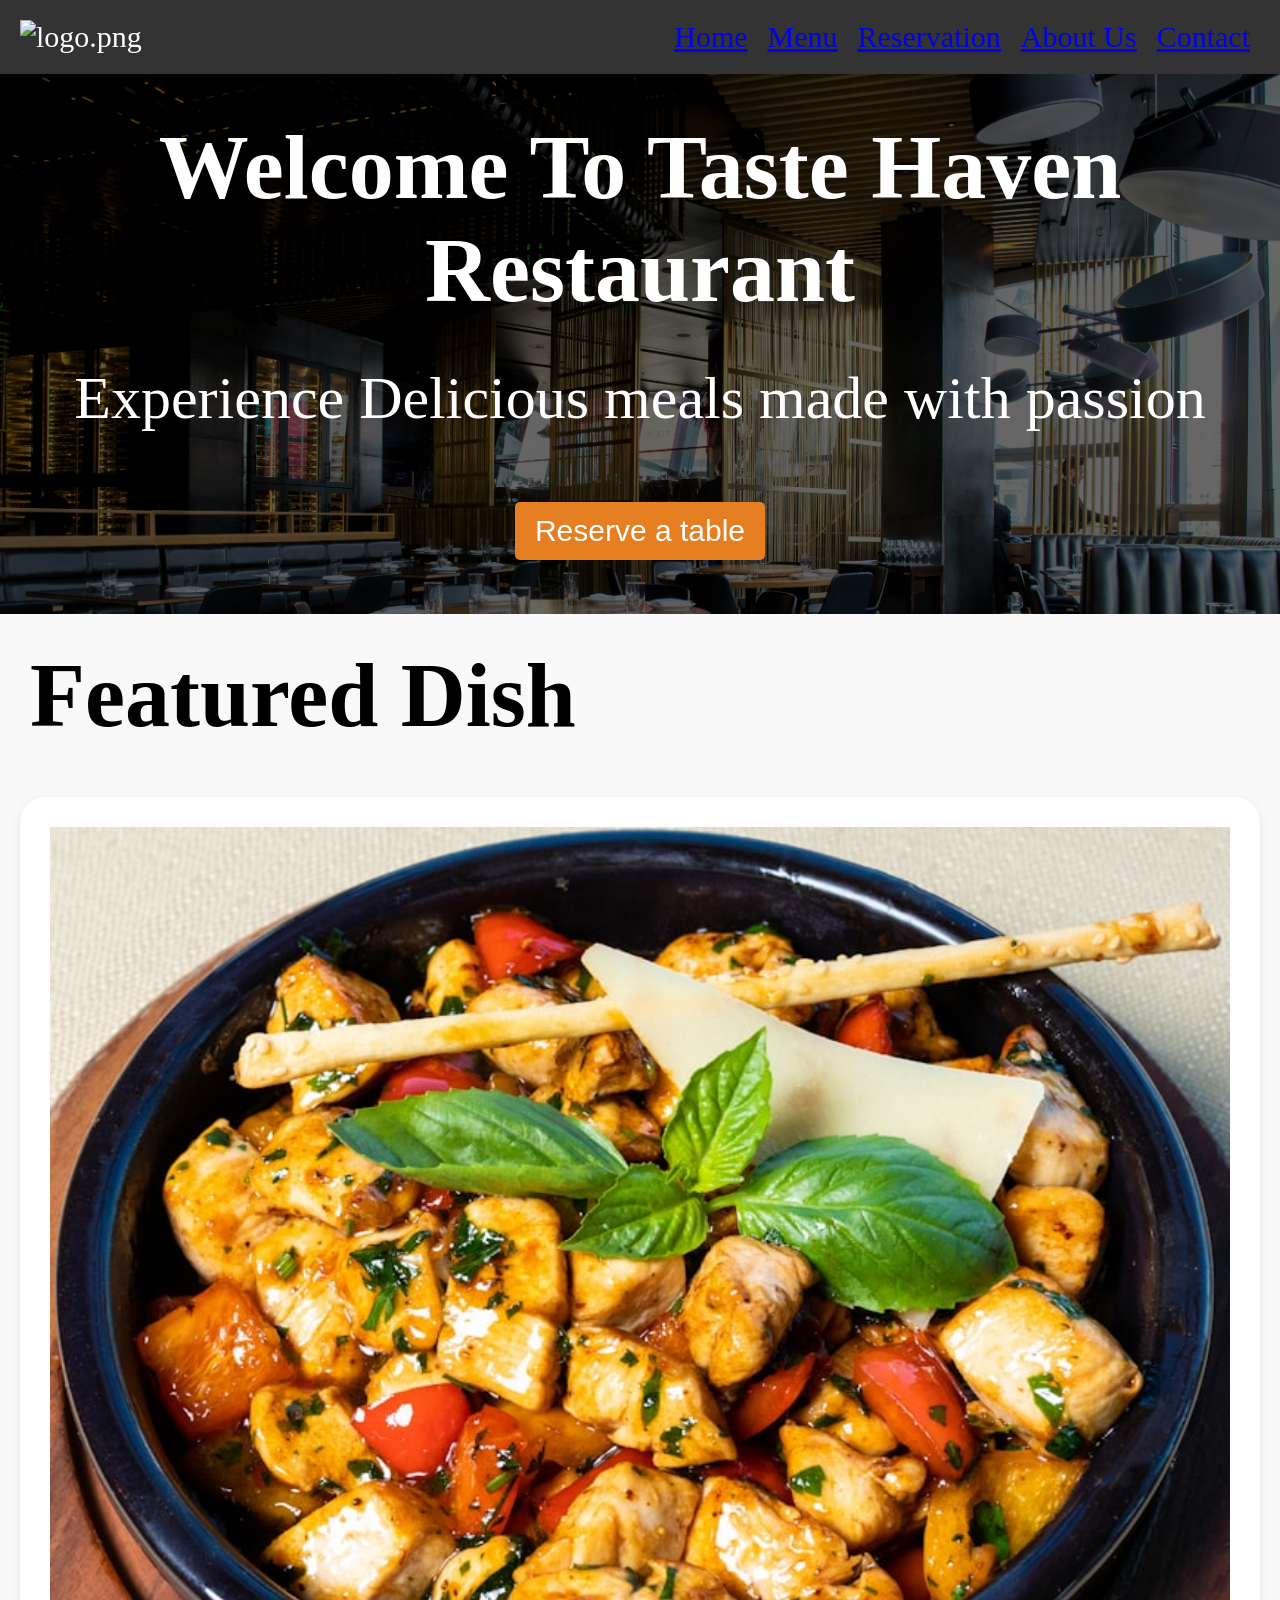
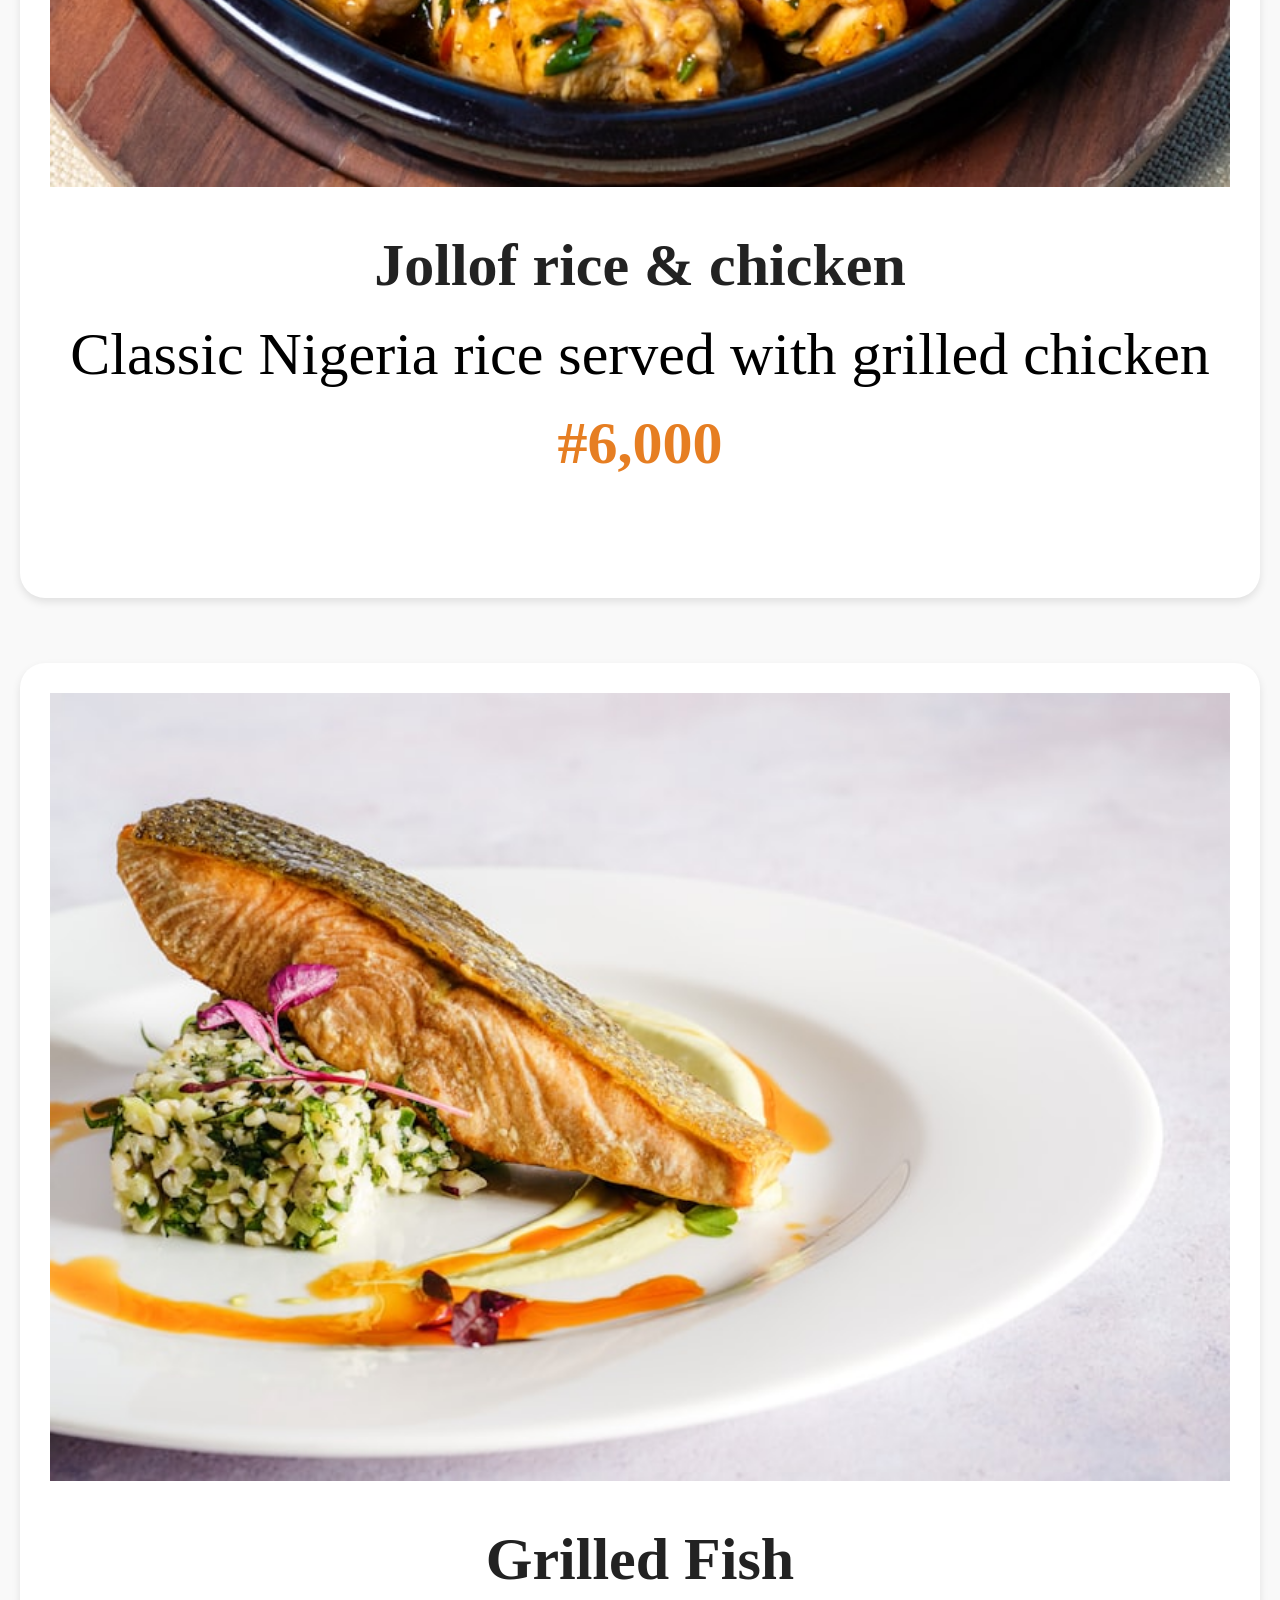
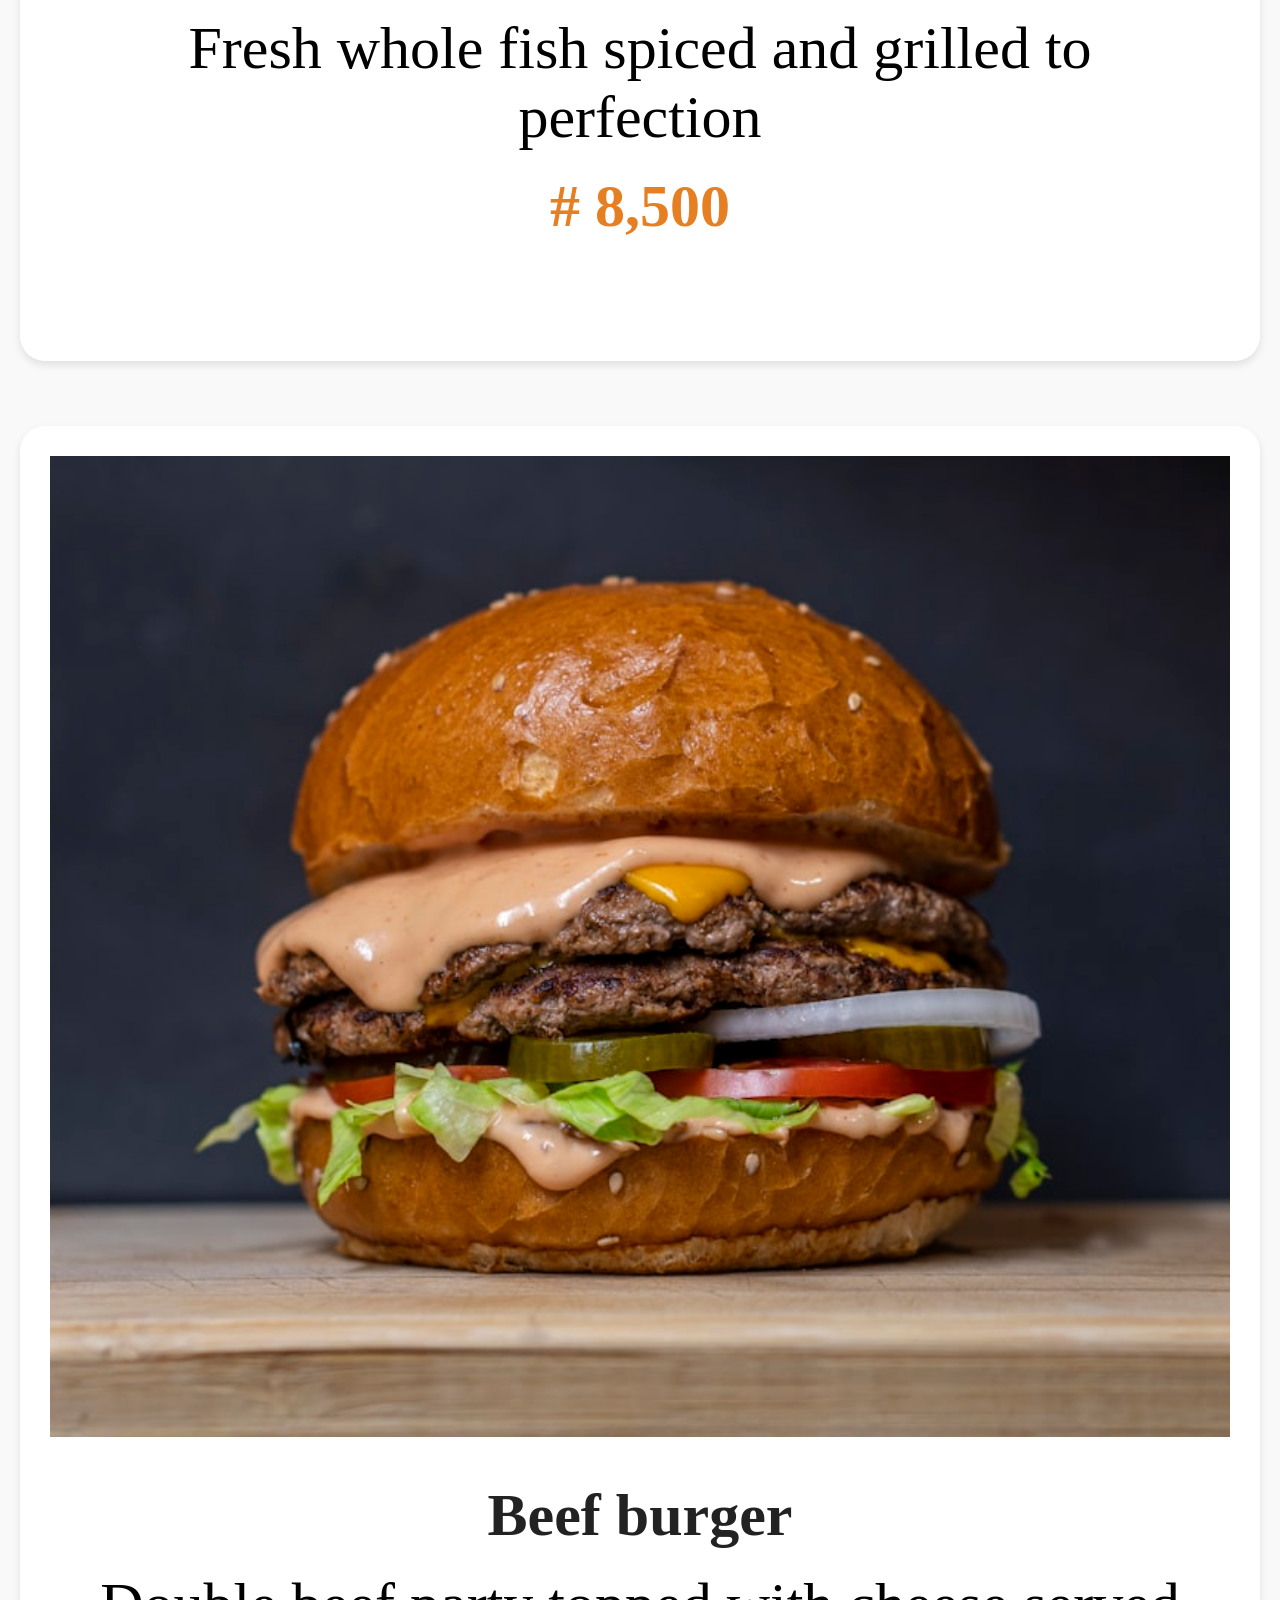
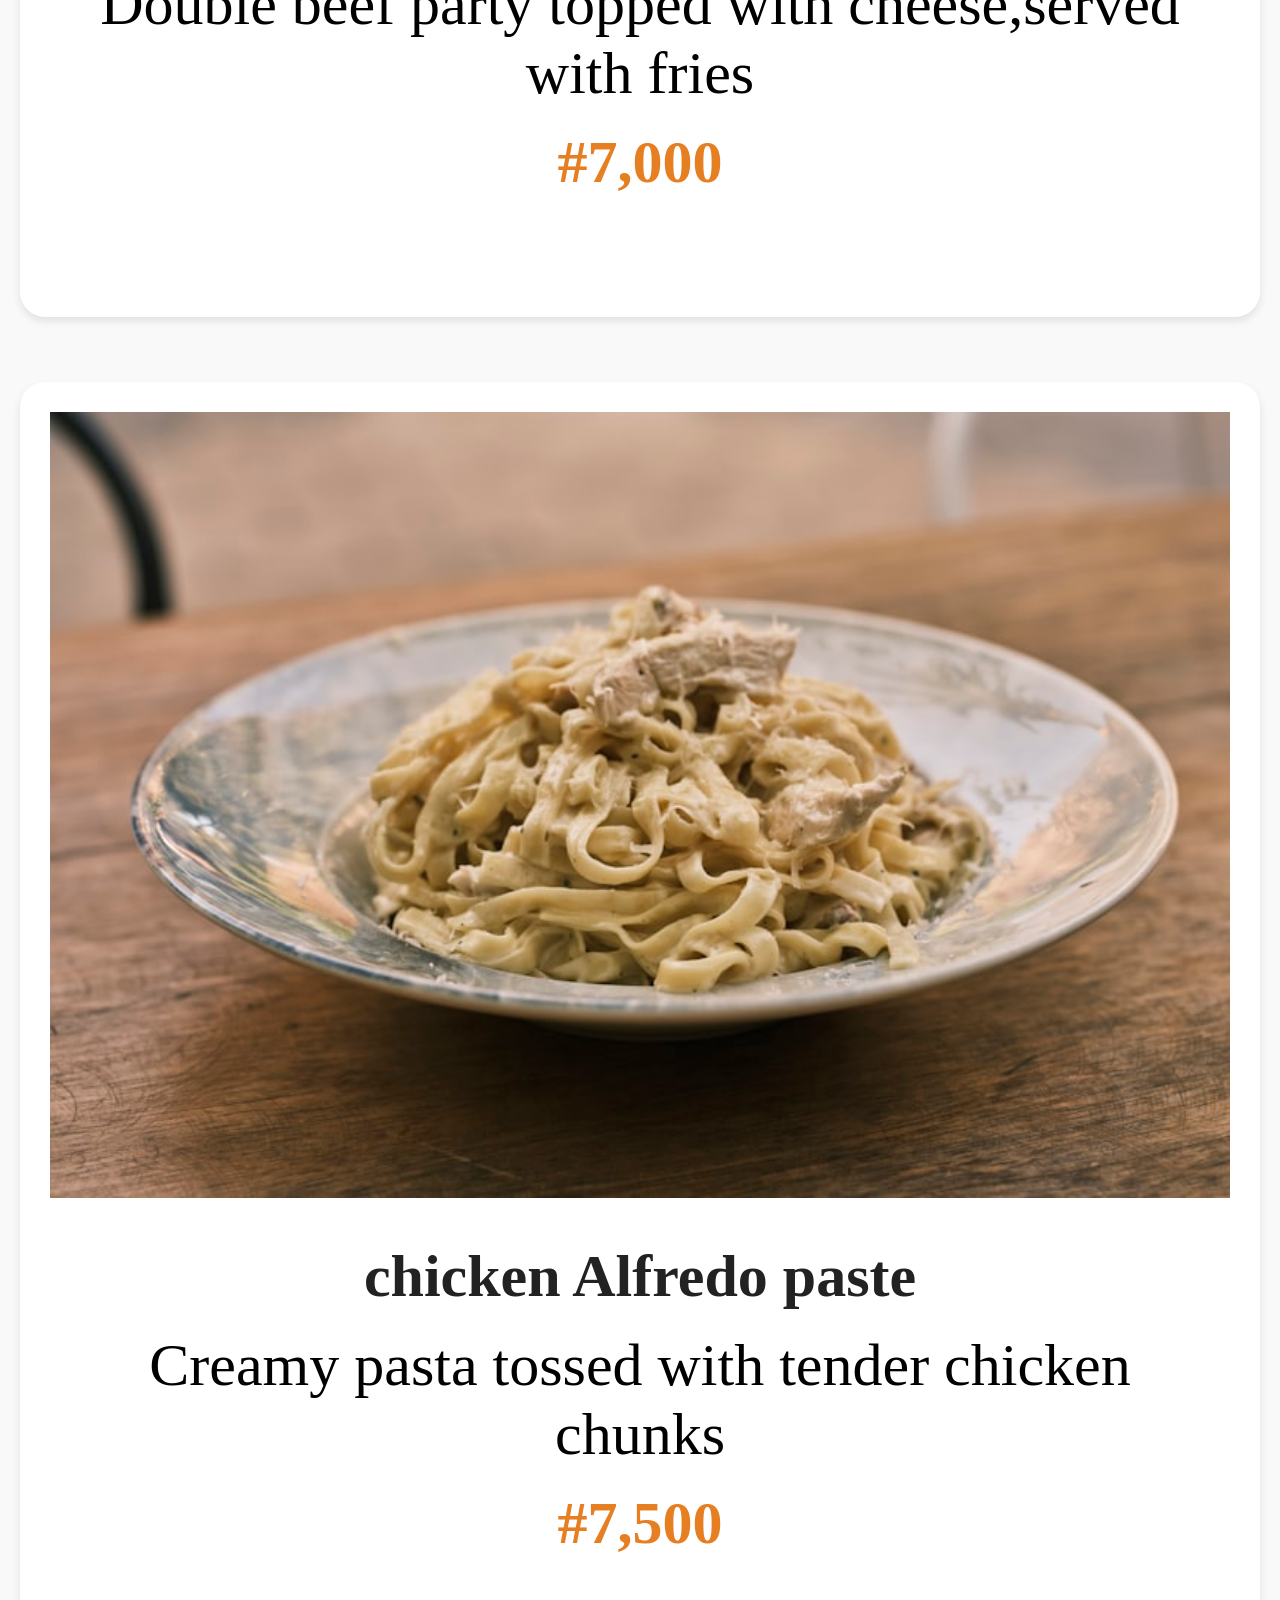
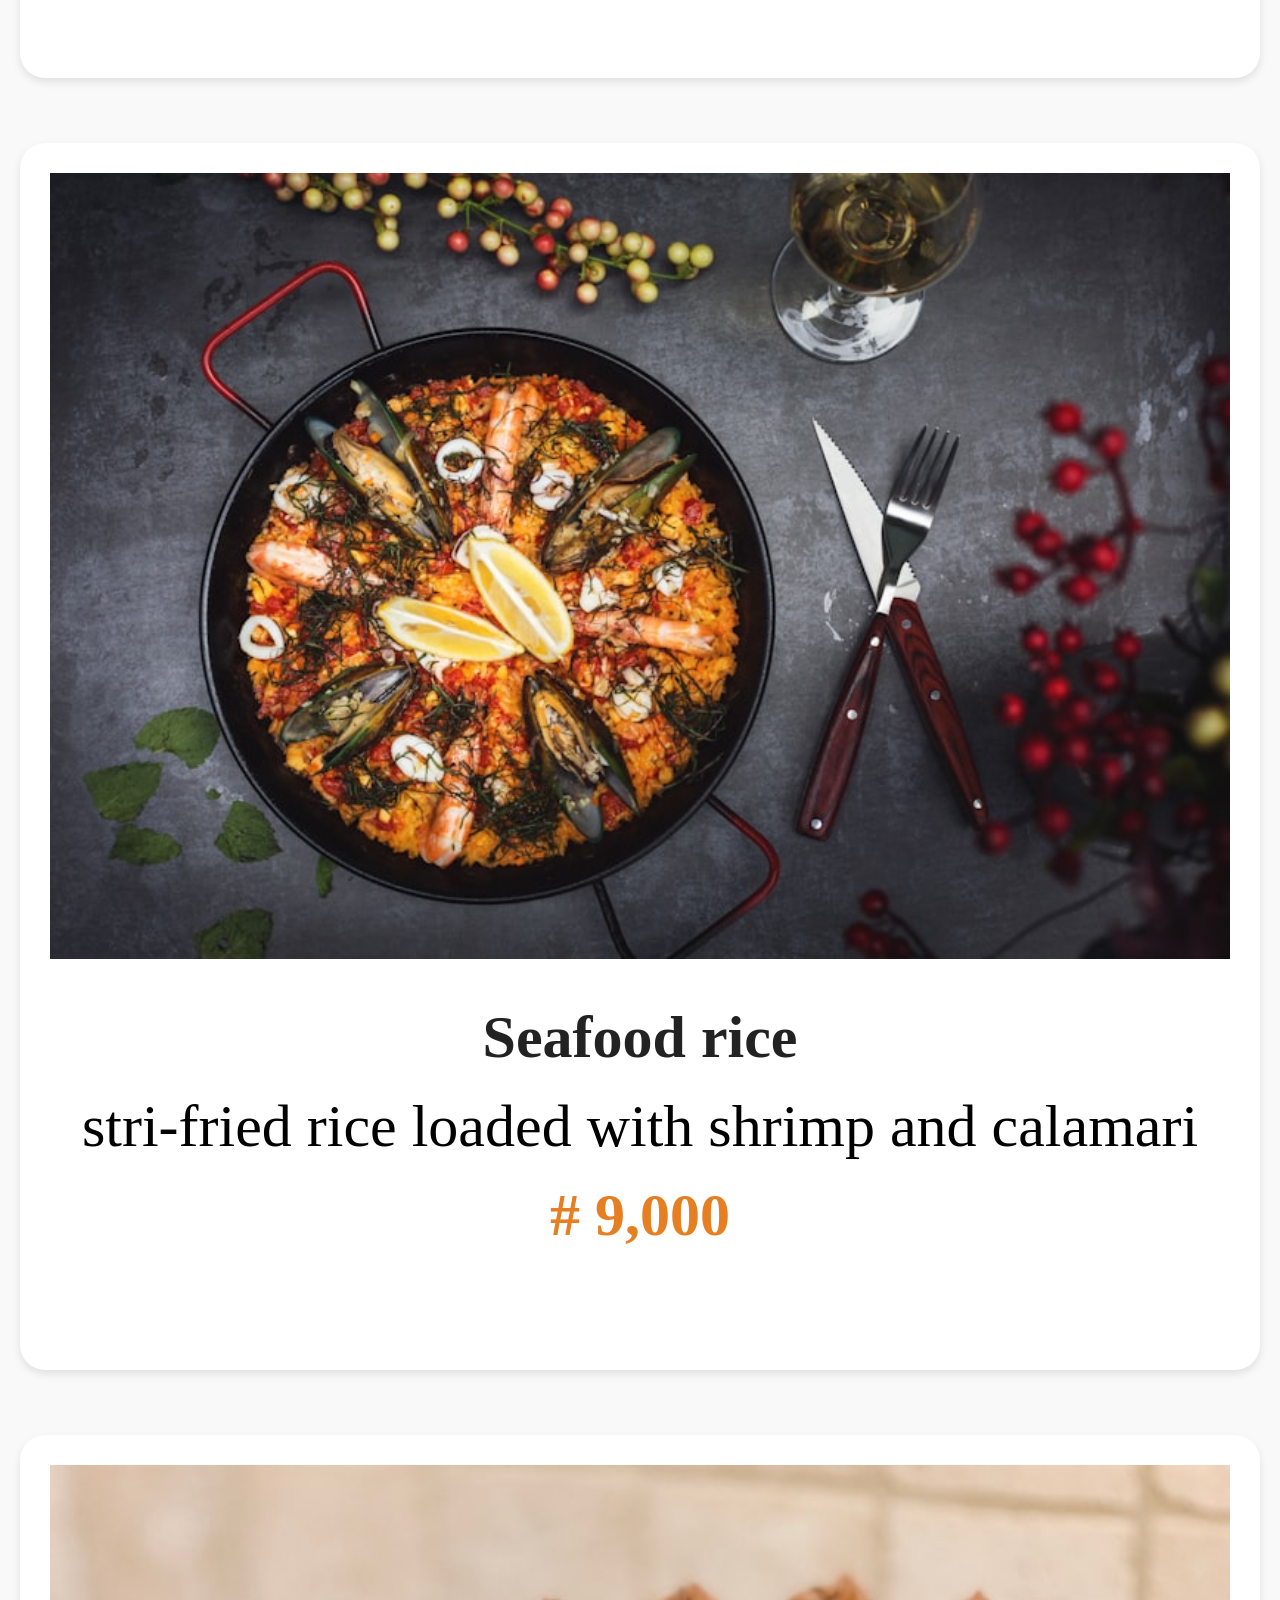
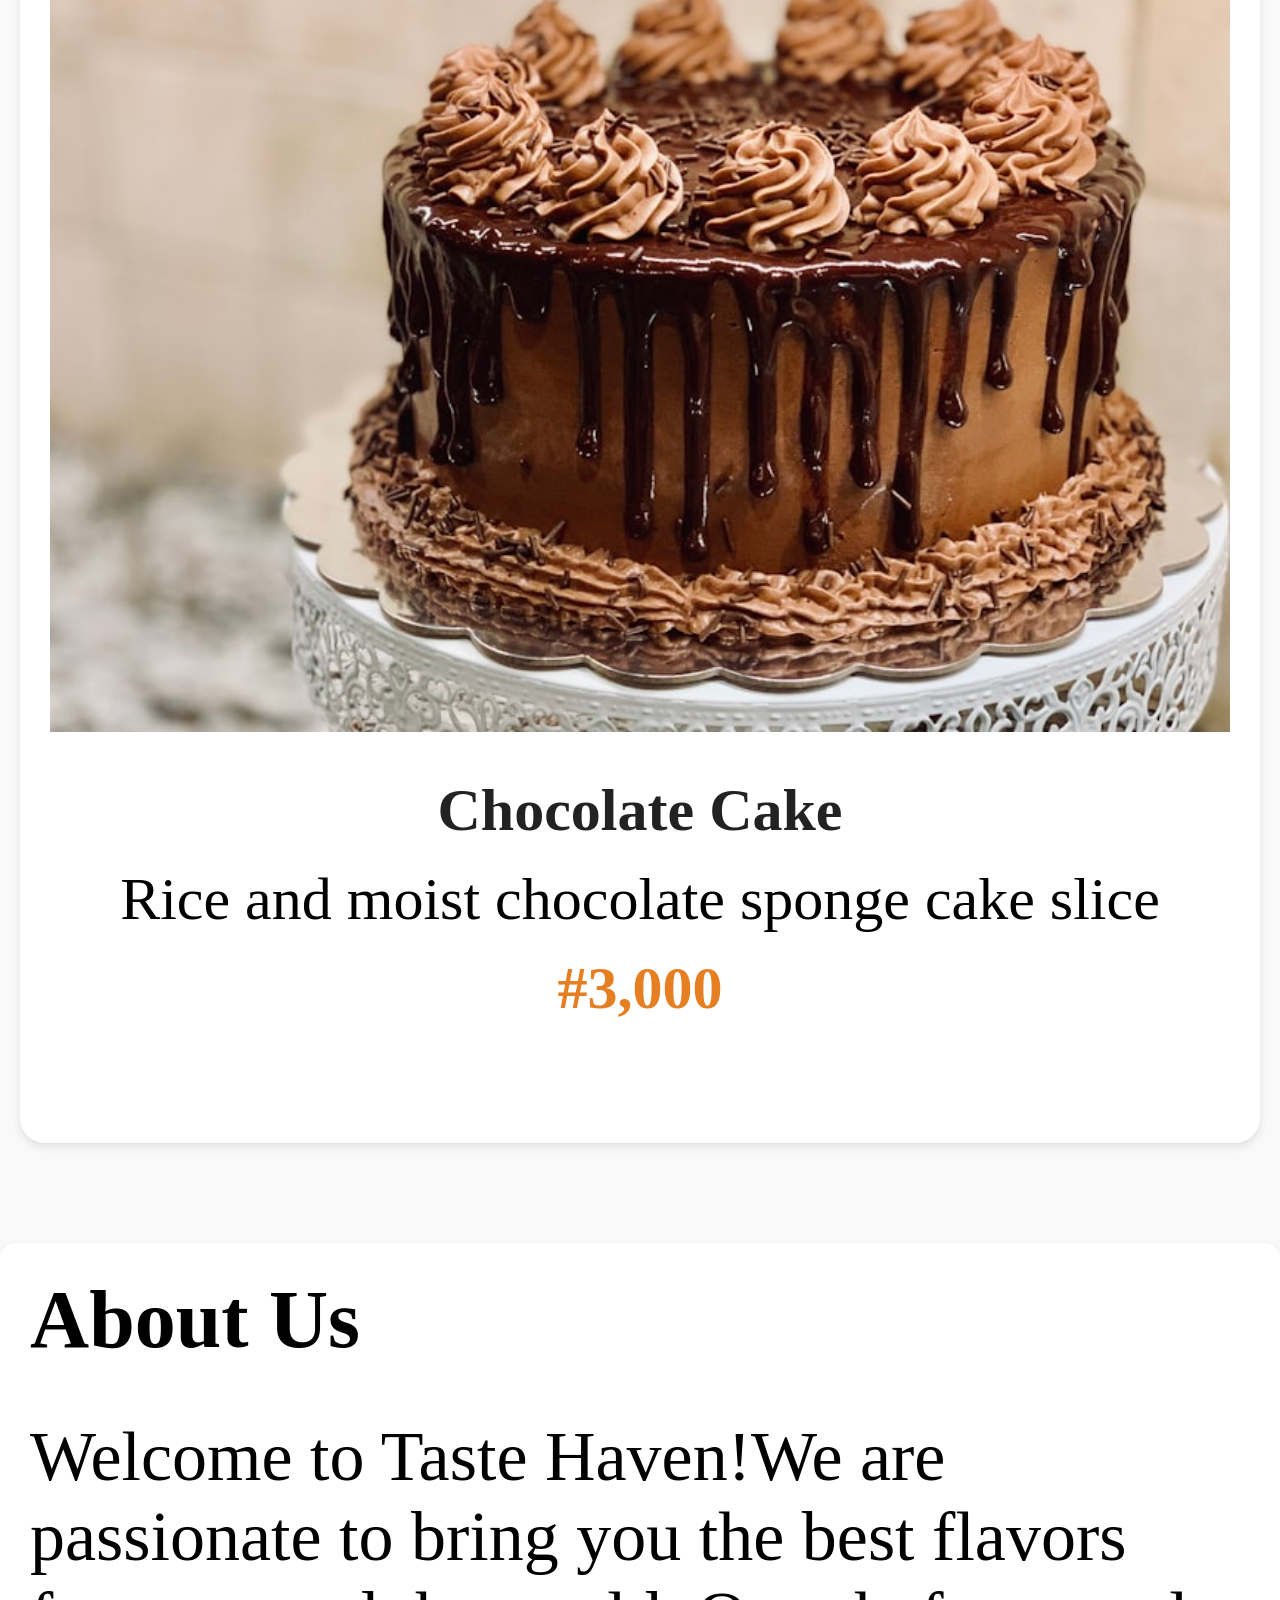
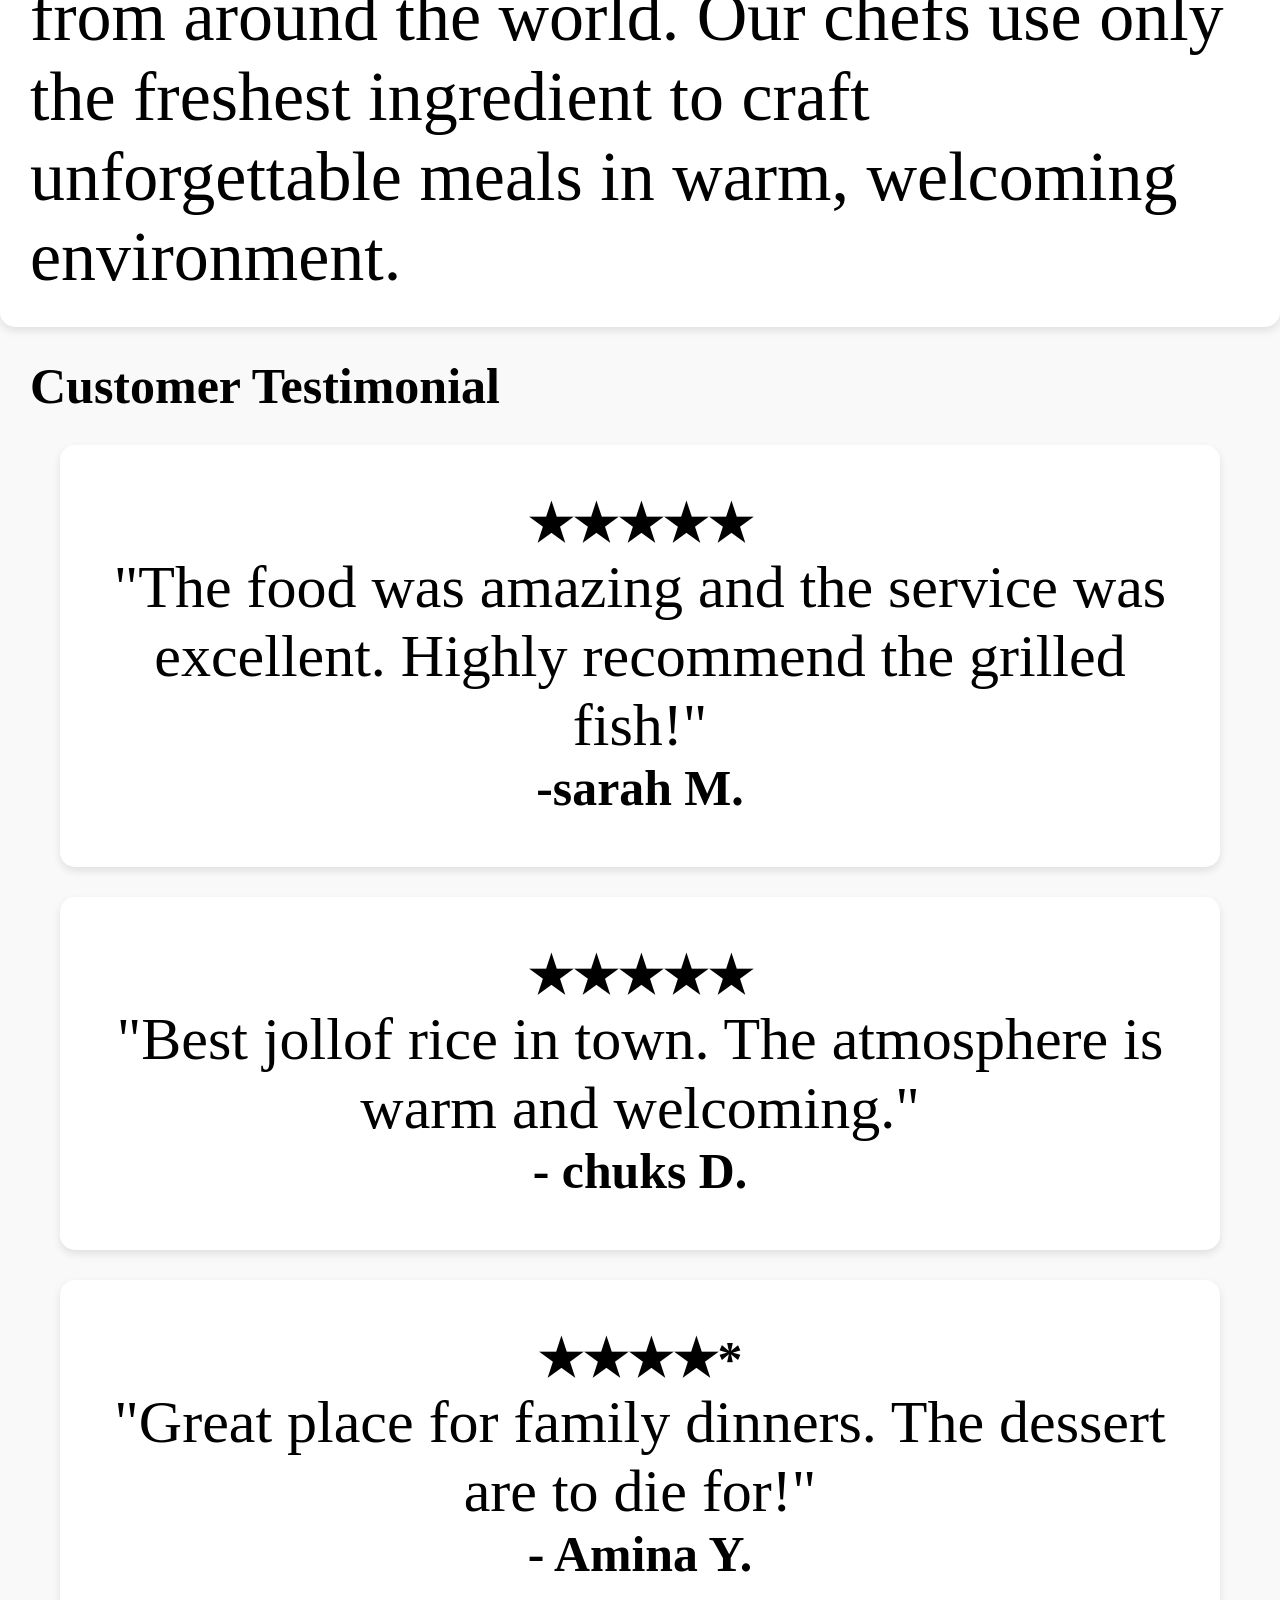
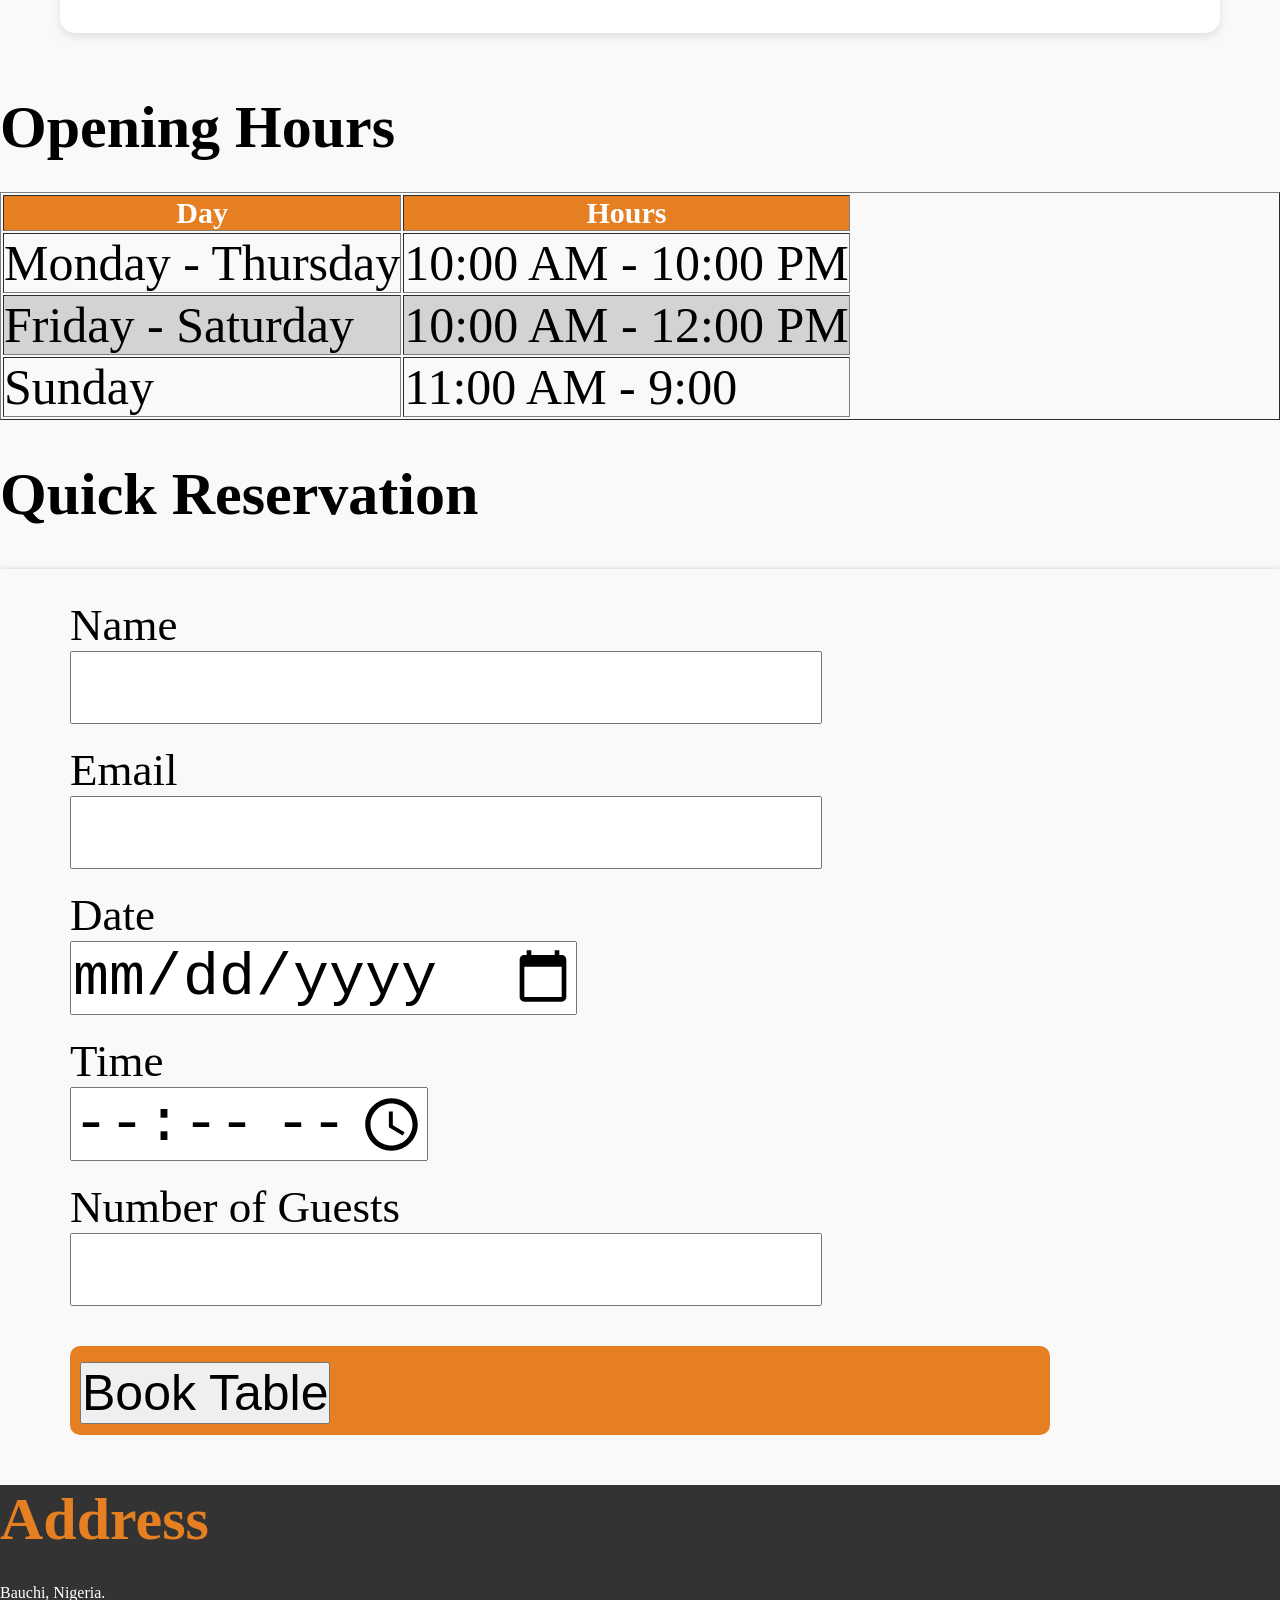
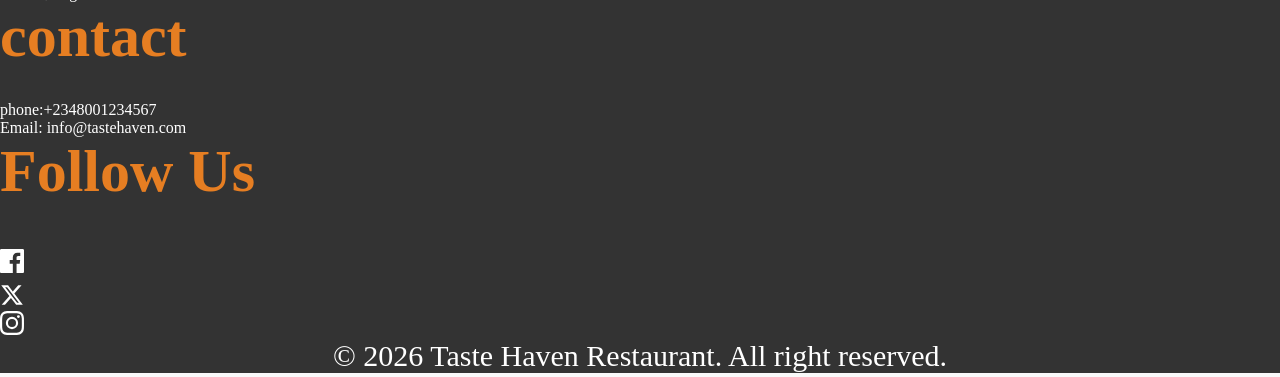
==== index.html @ a96b9608 "Rename index .html to index.html" ====
<!DOCTYPE html>
<html>

<head>
  <meta charset="UTF-8">
  <meta name="viewport" content="width=device-width, initial-scale=1">
  <title></title>
  <link rel="stylesheet" href="external.css">
  
</head>

<body>

   <!-- NAVBAR-->
  <header class="nav-bar">
    <nav class=" nav-container">
      <div class="logo">
        <img src="logo.png" alt="logo.png" width="100px"/>
      </div>
        <ul class="nav-links">
          <li><a href="#home"> Home</a></li>
          <li><a href="#menu"> Menu</a></li>
          <li><a href="#reservation">Reservation</a></li>
          <li><a href="#about us"> About Us</a></li>
          <li><a href="#contact"> Contact</a></li>
        </ul>
    </nav>
  </header>
  
  <!-- HERO SECTION -->
  <section class="hero" id="home">
    
      <h1> Welcome To Taste Haven Restaurant</h1>
      <p> Experience Delicious meals made with passion</p>
    <div class="hero-btn">
      <button class="btn" type="submit"> Reserve a table</button>
    </div>
  </section>
  
  <!-- FEATURED DISHES-->
  <section class="dish-container" id="menu">
    <h2> Featured Dish</h2>
    <div class="dish">
      <div class="card">
        <img src="jo.jpeg" alt="image/jpeg"  />
        <div class="card-container">
          <h3> Jollof rice & chicken</h3>
          <p> Classic Nigeria rice served with grilled chicken</p>
          <h4> #6,000</h4>
        </div>
    </div>
      <div class="card">
        <img src="no.jpeg" alt="image/jpeg"  />
        <div class="card-container">
          <h3> Grilled Fish</h3>
          <p> Fresh whole fish spiced and grilled to perfection</p>
          <h4> # 8,500</h4>
        </div>
      </div>
      <div class="card">
        <img src="fo.jpeg" alt="image/jpeg" />
        <div class="card-container">
           <h3> Beef burger</h3>
           <p> Double beef party topped with cheese,served with fries</p>
          <h4> #7,000</h4>
        </div>
      </div>
      <div class="card">
        <img src="ho.jpeg" alt="image/jpeg" />
        <div class="card-container">
          <h3> chicken Alfredo paste</h3>
          <p> Creamy pasta tossed with tender chicken chunks </p>
         <h4> #7,500</h4>
        </div>
      </div>
      <div class="card">
        <img src="do.jpeg" alt="image/jpeg" />
        <div class="card-container">
           <h3> Seafood rice</h3>
         <p> stri-fried rice loaded with shrimp and calamari</p>
         <h4># 9,000</h4>
        </div>
      </div>
     <div class="card">
        <img src="so.jpeg" alt="image/jpeg" />
        <div class="card-container">
          <h3> Chocolate Cake</h3>
          <p> Rice and moist chocolate sponge cake slice</p>
         <h4>#3,000</h4>
        </div>
      </div>
    </div>
  </section>
  
  <!-- ABOUT US-->
  <section class="about" id="about us">
    </div class="about-me">
      <h3> About Us</h3>
      <p> Welcome to Taste Haven!We are passionate to bring you  the best flavors from around the world. Our chefs use only the freshest ingredient to craft unforgettable meals in warm, welcoming environment.</p>
    </div>
  </section>
  
  <!-- CUSTOMER TESTIMONY-->
  <section class="test">
    <h4> Customer Testimonial</h4>
    <div class="teti-container">
      <div class="teti">
        <h5> ★★★★★</h5>
        <p>"The food was amazing and the service was excellent. Highly recommend the grilled fish!"</p>
        <h5> -sarah M.</h5>
      </div>
      <div class="teti">
        <h5> ★★★★★</h5>
        <p>"Best jollof rice in town. The atmosphere is warm and welcoming."</p>
        <h5> - chuks D.</h5>
      </div>
      <div class="teti">
        <h5>★★★★*</h5>
        <p>"Great place for family dinners. The dessert are to die for!"</p>
        <h5> - Amina Y.</h5>
      </div>
    </div>
      
    </div>
  </section>
  
  <!-- OPENING HOURS-->
  <div class="cool">
   <h6> Opening Hours</h6>
    <table border="1">
      <tr class="head">
        <th> Day</th>
        <th> Hours</th>
      </tr>
      <tr>
        <td> Monday - Thursday</td>
        <td> 10:00 AM - 10:00 PM</td>
      </tr>
      <tr class="togo">
        <td> Friday - Saturday</td>
        <td> 10:00 AM - 12:00 PM</td>
      </tr>
      <tr>
        <td> Sunday</td>
        <td>11:00 AM - 9:00</td>
       </tr>
    </table>
  </div> 
  
  <!-- QUICK RESERVE -->
  <h4 class="class" id="reservation"> Quick Reservation</h4>
  <div class="grid">
    <form class="reserve" action="#" method="get" accept-charset="utf-8">
    <label for="name">Name</label> <br />
    <input type="text" name="name" id="name"> <br>
    <label for="email">Email</label> <br />
    <input type="email" name="email" id="email"> <br />
    <label for="date ">Date </label> <br />
    <input type="date" name="date" id="date"> <br />
    <label for="time">Time</label> <br />
    <input type="time" name="time" id="time"><br />
    <label for="number">Number of Guests</label> <br />
    <input type"number" name="number" id="number"> <br />
    <div class="btn-me">
      <button> Book Table</button>
    </div>
    </form>
  </div>
  
  <!-- FOOTER -->
  <footer class="footer" id="contact">
    <div class="foot">
      <h6 class="mean"> Address</h6>
      <p> Bauchi, Nigeria.</p>
      <h6 class="mean"> contact</h6>
      <p>phone:+2348001234567</p>
      <p>Email: info@tastehaven.com</p>
      <h6 class="mean"> Follow Us </h6>
      <p class="face-logo"><svg width="24" height="24" viewBox="0 0 24 24" fill="currentColor"><path d="M22.675
0h-21.35c-.732 0-1.325.593-1.325 1.325v21.351c0 .731.593 1.324 1.325
1.324h11.495v-9.294h-3.128v-3.622h3.128v-2.671c0-3.1 1.893-4.788 4.659-4.788 1.325 0
2.463.099 2.795.143v3.24l-1.918.001c-1.504 0-1.795.715-1.795 1.763v2.313h3.587l-.467
3.622h-3.12v9.293h6.116c.73 0 1.323-.593
1.323-1.325v-21.35c0-.732-.593-1.325-1.325-1.325z"/></svg</p>
                <p><svg width="24" height="24" viewBox="0 0 24 24" fill="currentColor"><path d="M18.244
2.25h3.308l-7.227 8.26 8.502 11.24H16.17l-5.214-6.817L4.99 21.75H1.68l7.73-8.835L1.254
2.25H8.08l4.713 6.231zm-1.161 17.52h1.833L7.084 4.126H5.117z"/></svg></p>
                <p><svg width="24" height="24" viewBox="0 0 24 24" fill="currentColor"><path d="M12
2.163c3.204 0 3.584.012 4.85.07 3.252.148 4.771 1.691 4.919 4.919.058 1.265.069 1.645.069
4.849 0 3.205-.012 3.584-.069 4.849-.149 3.225-1.664 4.771-4.919
4.919-1.266.058-1.644.07-4.85.07-3.204
0-3.584-.012-4.849-.07-3.26-.149-4.771-1.699-4.919-4.92-.058-1.265-.07-1.644-.07-4.849
0-3.204.013-3.583.07-4.849.149-3.227 1.664-4.771 4.919-4.919 1.266-.057 1.645-.069
4.849-.069zM12 0C8.741 0 8.333.014 7.053.072 2.695.272.273 2.69.073 7.052.014 8.333 0
8.741 0 12c0 3.259.014 3.668.072 4.948.2 4.358 2.618 6.78 6.98 6.98C8.333 23.986 8.741 24
12 24c3.259 0 3.668-.014 4.948-.072 4.354-.2 6.782-2.618
6.979-6.98.059-1.28.073-1.689.073-4.948
0-3.259-.014-3.667-.072-4.947-.196-4.354-2.617-6.78-6.979-6.98C15.668.014 15.259 0 12
0zm0 5.838a6.162 6.162 0 100 12.324 6.162 6.162 0 000-12.324zM12 16a4 4 0 110-8 4 4 0
010 8zm6.406-11.845a1.44 1.44 0 100 2.881 1.44 1.44 0 000-2.881z"/></svg></p>
    </div>
    <div class="foots">
      &copy 2026 Taste Haven Restaurant. All right reserved.
    </div>
  </footer>
</body>

</html>
---- external.css ----
*{
  padding: 0;
  margin: 0;
  box-sizing: border-box;
}

body{
  background-color: #f9f9f9;
}
}
  /* NAV BAR*/
  
  .nav-bar{
  max-width: 1200px;
  width: 100%;
  margin: auto;
  
  
}
.nav-container{
  display:flex;
  justify-content: space-between;
  align-items: center;
  background-color: #333;
  padding: 15px 20px;
  /*height: 30vh;*/
}
.logo{
  color: white;
  font-size: 30px;
  
}
.nav-links{
  display: flex;
  gap: 20px;
  list-style:none;
  font-size: 30px;
  padding: 5px 10px;
  font-weight: 500px;
  text-decoration: none;
  
}
.nav-links a:hover{
  color: #e67e22;
  font-size: 24px;
  font-weight: bold;
}
  
  
  
  /* HERO*/
  .hero{
    display: flex;
    flex-direction: column;
    justify-content: space-evenly ;
    padding-top:00px;
    text-align: center;
    color:#fff;
    font-size: 60px;
    background:linear-gradient( RGBA(0,0,0,0.6), RGBA(0,0,0,0.6)), url(we.jpeg);
    background-size: cover;
     /*max-width:100px;
     width:90%;
    margin: auto;*/
    height:60vh;
  }
  .btn{
    background:#e67e22;
    border:none;
    border-radius:5px ;
    padding:12px 20px ;
    font-size:30px ;
    font-weight:50px ;
    color:#fff;
  }
  
  .hero-btn{
    background: transparent;
    padding:12px 20px;
    
  }
  
  /* Feature dish*/
  
  .dish-container{
  /*max-width:1200px;
  width:90%;
  margin:auto ;
  margin-bottom: 40px;*/
  /*width:500px;*/

    /*padding:0px 10%;
    text-align:center;*/
  }
  
  .dish-container h2{
    padding: 30px;
    font-size: 90px;
    font-weight: bold;
  }
  
  .dish{
    display:grid;
  grid-template-columns:(1fr 1fr 1fr);
    gap:25px;
    margin-bottom:40px;
    padding:20px;
   text-align: center ;
  
  }
  
  .card{
    width:100%;
    background: #fff;
    padding: 30px;
    border-radius: 25px;
    /*background-position: hidden;*/
    box-shadow:0 4px 8px rgba(0,0,0,0.1) ;
    margin-bottom:40px;
    
  }
  
  .card p{
    font-size: 60px;
  }
  .card h3{
    padding: 20px;
    font-size: 60px;
    color:#222;
    text-align: center;
  }
  .card h4{
    padding: 20px;
    text-align: center;
    color:#e67e22;
    font-weight:bold;
    font-size: 60px;
  }
  .card img{
    width:100%;
    background-position:cover;
   /*height:200px;*/
  }
  .card-container{
    padding:20px;
    margin-bottom:50px;
  }
  
  
  /* ABOUT*/
  
  .about-me{
    display:flex;
    flex-direction: column;
    padding:100px;
    margin-bottom: 30px;
  }
  .about-me h2{
    font-size: 60px;
    font-weight: bold;
    text-align: center;
  }
  
  .about{
    display:grid;
    grid-template-rows:1fr;
    box-shadow:0 4px 8px rgba(0,0,0,0.1);
    background:#fff;
    border-radius:15px;
    padding:30px;
    gap:50px;
    font-size: 70px;
    /*margin:auto;
    width:90%;
    max-width:1200px;*/
    
  }
  
  
  
  /* TESTIMONY*/
  
  .test{
    /*max-width:1200px;
    width="90%"
    margin:auto;*/
    padding:30px;
    font-size: 60px;
  }
  .test h4{
    font-size: 50px;
  }
  .teti{
    display:grid;
    grid-template-columns:1fr;
    box-shadow:0 4px 8px rgba(0,0,0,0.1);
    background:#fff;
    border-radius:15px;
    padding:50px;
    margin: 30px;
  }
  .teti h5{
    text-align: center;
  }
  .teti p{
    text-align: center;
  }
  
  
  
  
  
  /*OPENING HOURS*/
    .cool{
   /* max-width: 1200px;
    width: 90%;
    margin: auto;*/
    margin-bottom: 40px;
    font-size: 50px;
  }
  
  .cool table{
    display: flex;
    flex-direction: column;
    justify-content: space-evenly;
  
  }
  h6{
    font-size:60px;
    margin-bottom: 30px;
  }
  .head{
    background-color: #e67e22;
    font-size: 30px;
    color: #fff;
    font-weight: bold;
    padding: 200px;
  }
  .togo{
    background-color: lightgrey;
  }
  
  
  /* QUICK RESERVE*/
  
  .class{
    font-size: 60px;
    font-weight: bold;
    margin-bottom: 40px;
    margin-top: 40px;
  }
  .grid{
    display: grid;
    box-shadow: 0 4px 8px rgba(0,0,0,0.5);
    padding-left: 40px;
    gap:50px;
    padding-right: 200px;
  }
  
  .reserve{
    padding: 30px;
    align-items: center;
  }
  .reserve label{
    font-size: 45px;
    /*padding: 50px;*/
    margin-bottom: 20px;
  }
  
  .reserve input{
    margin-bottom: 20px;
    /*padding: 10px;*/
    font-size: 60px;
  }
  .btn-me{
    margin-top: 20px;
    margin-bottom: 20px;
    padding:10px;
    padding-right: 400px;
    border-radius: 10px;
    background-color: #e67e22;
    color: #fff;
    font-size: 60px;
  }
  .btn-me button{
    text-align: center;
    font-size: 50px;
  }
  
  
  
  
  /* FOOTER*/
  .footer{
    display: flex;
    flex-direction: column;
    background-color: #333;
    color: #fff;
  }

  }
  .foot p{
    color: #fff;
  }
  .mean{
    color:#e67e22;
  }
  .foots{
    text-align: center;
    font-size: 30px;
  }
  
  .face-logo{
    font-size: 40px;
  }
  
  
  
  
  /* Response*/
  @media (max-width: 1200px;){
    .nav-container{
    flex-direction: column;
    gap: 20px;
  }
  .nav-links{
    flex-wrap: wrap;
    justify-content: center;
  }
  
  .hero h1{
    font-size: 38px;
  }
  
  .hero-features{
    display: grid;
    grid-template-columns: 1fr 1fr;
  }
  
  .tracks-container{
    grid-template-columns: 1fr;
  }
  
  .footer-grid{
    grid-template-columns: 1fr;
  }
  }
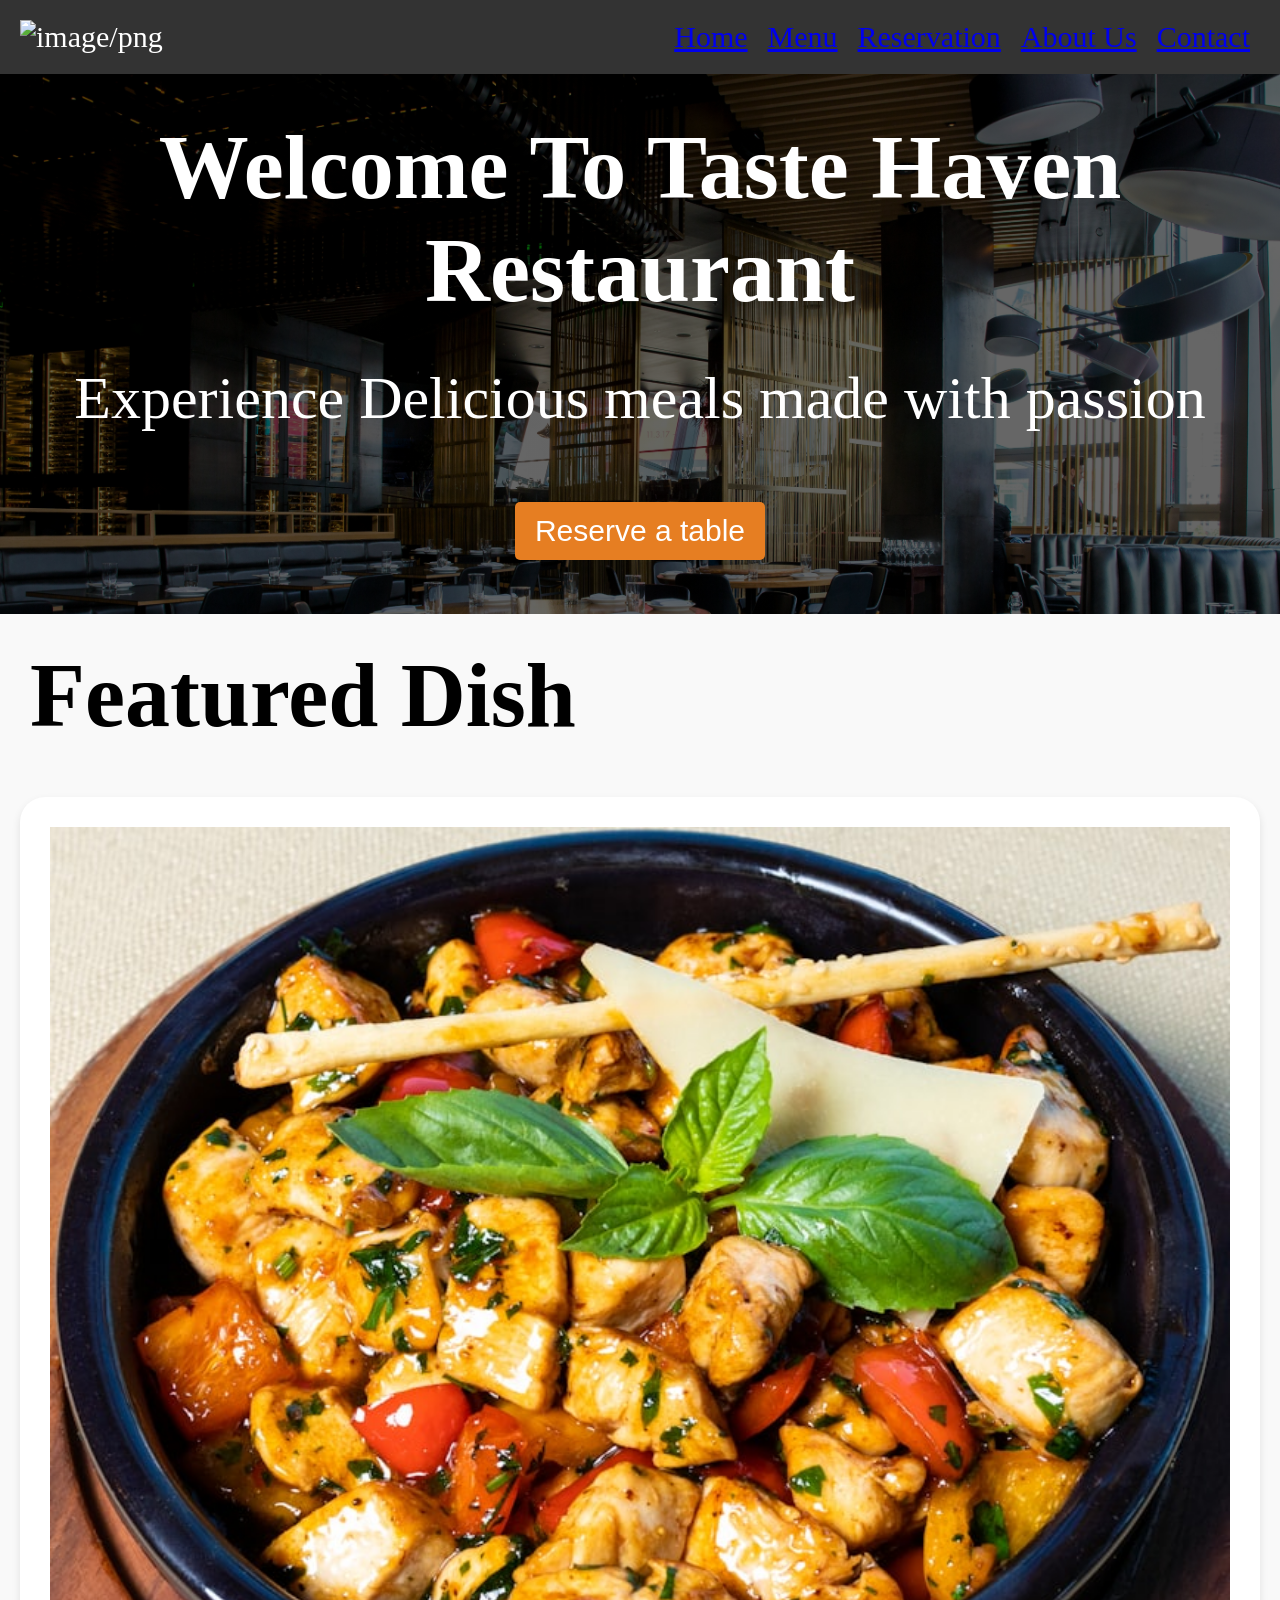
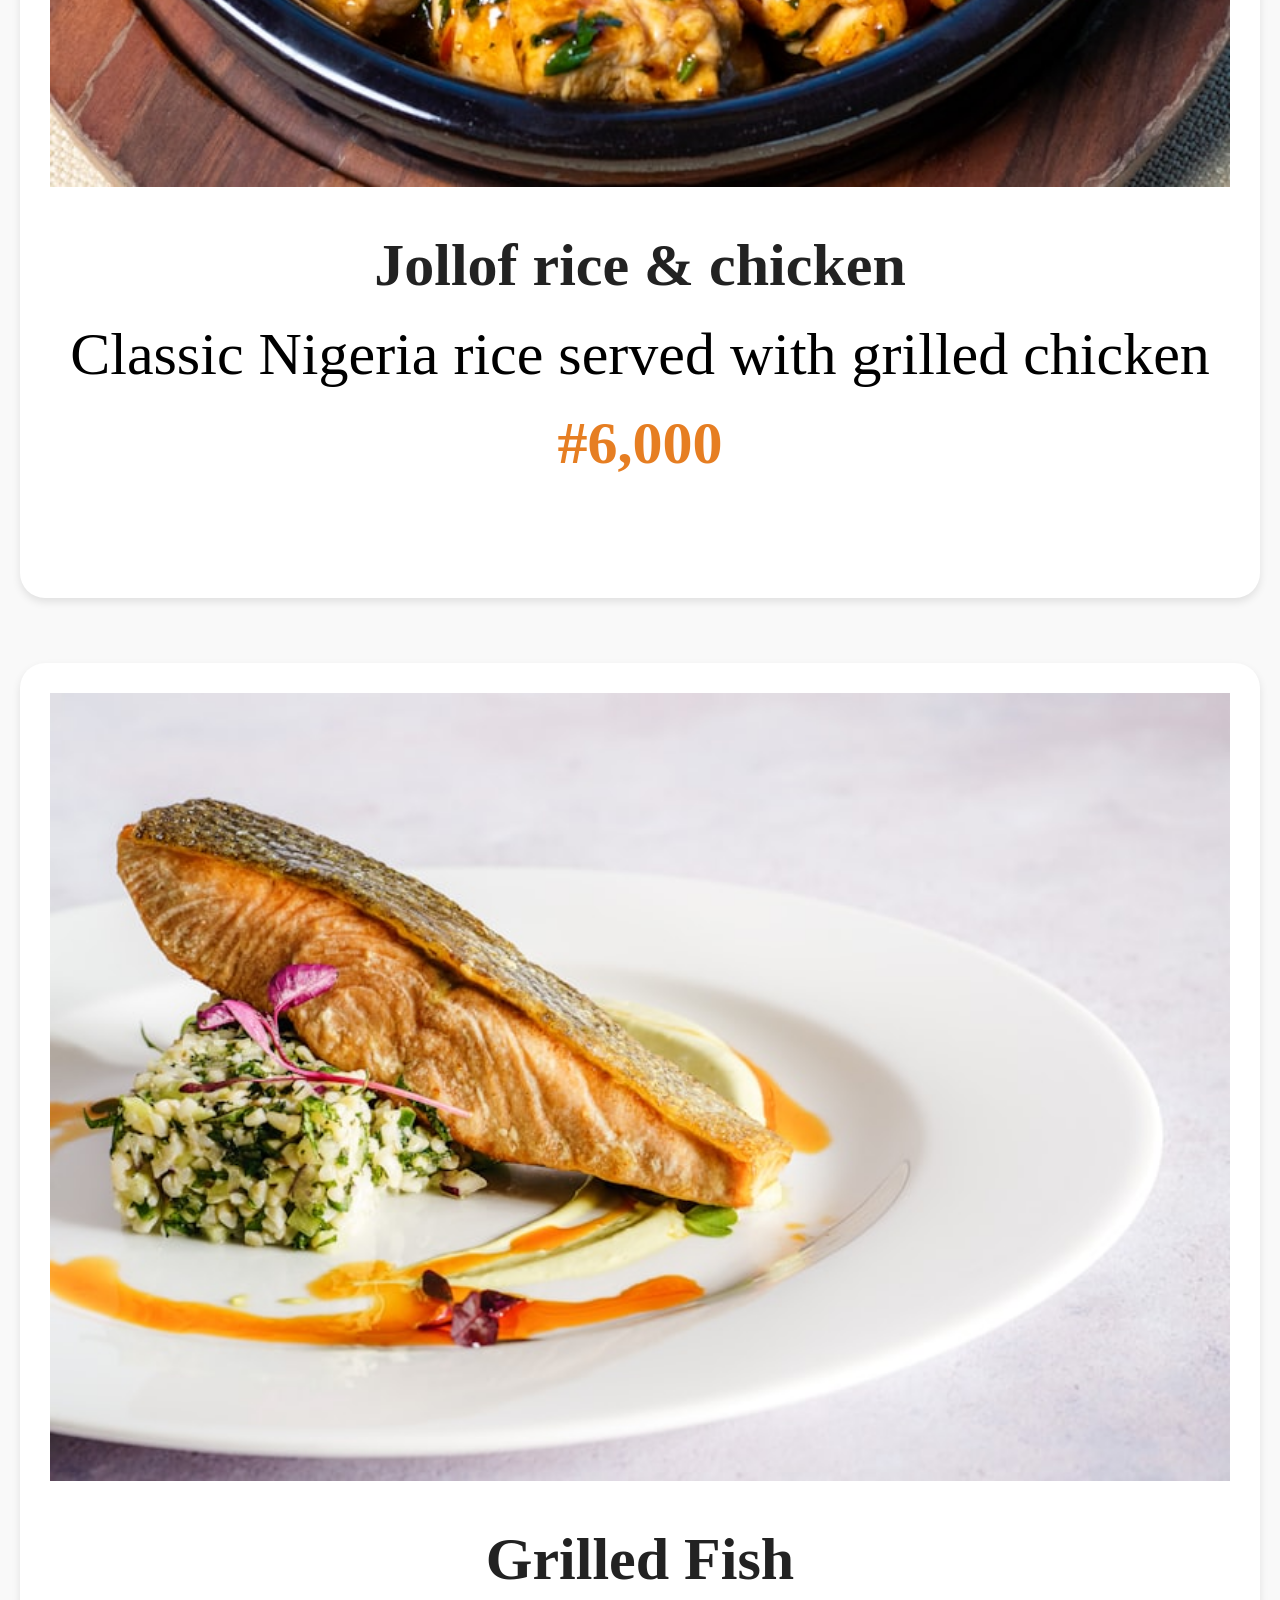
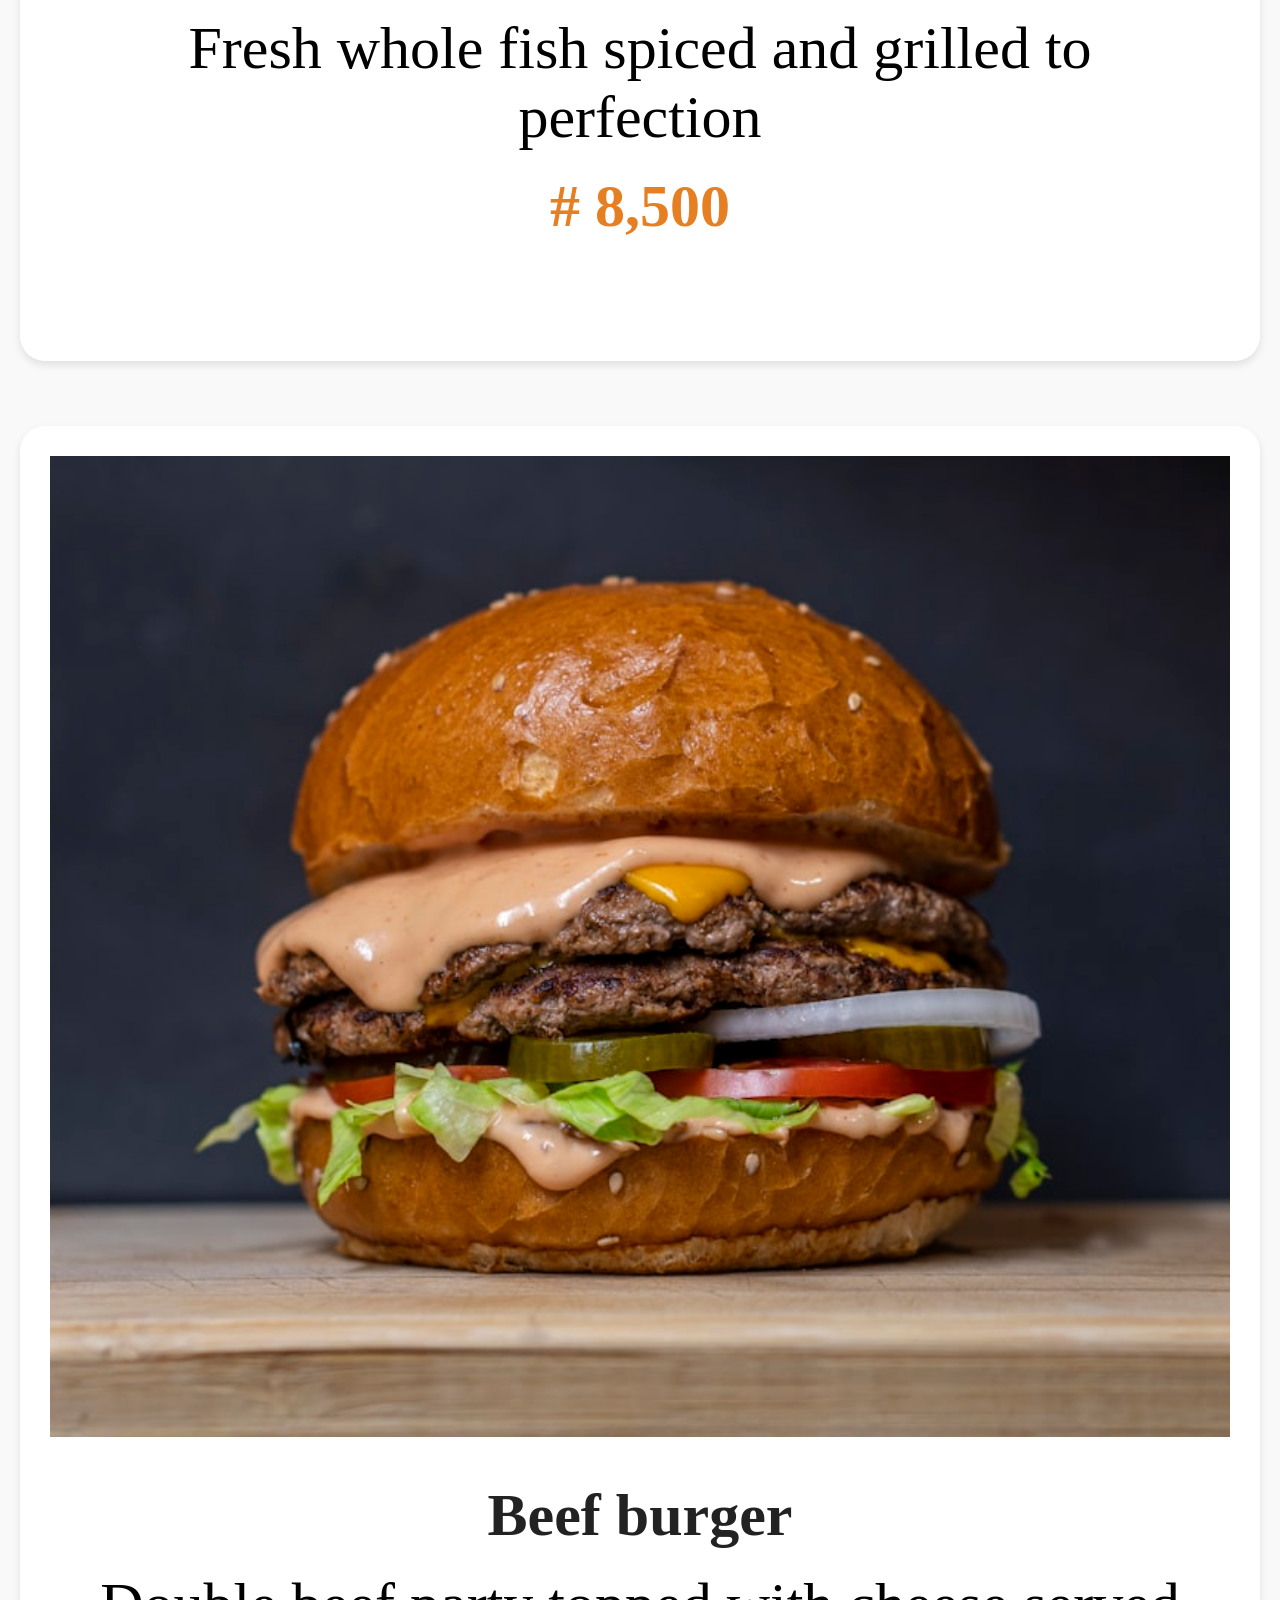
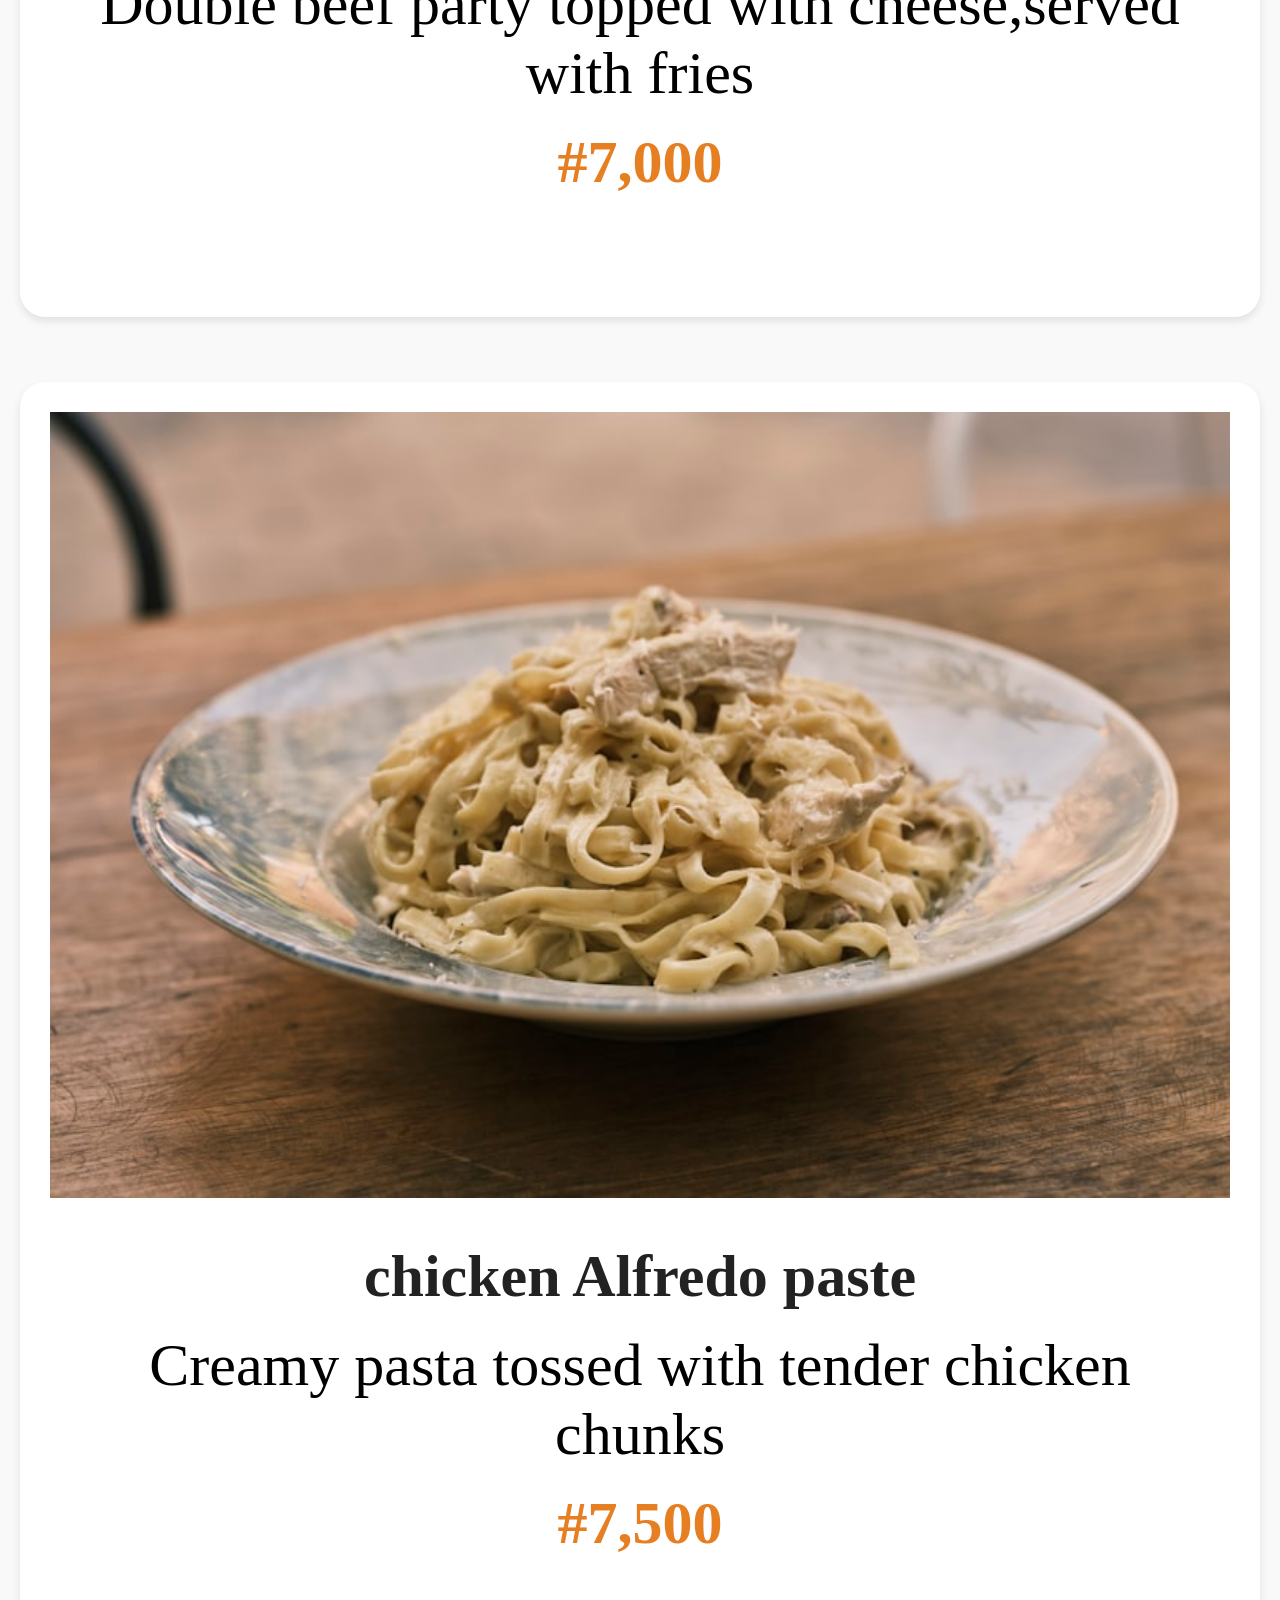
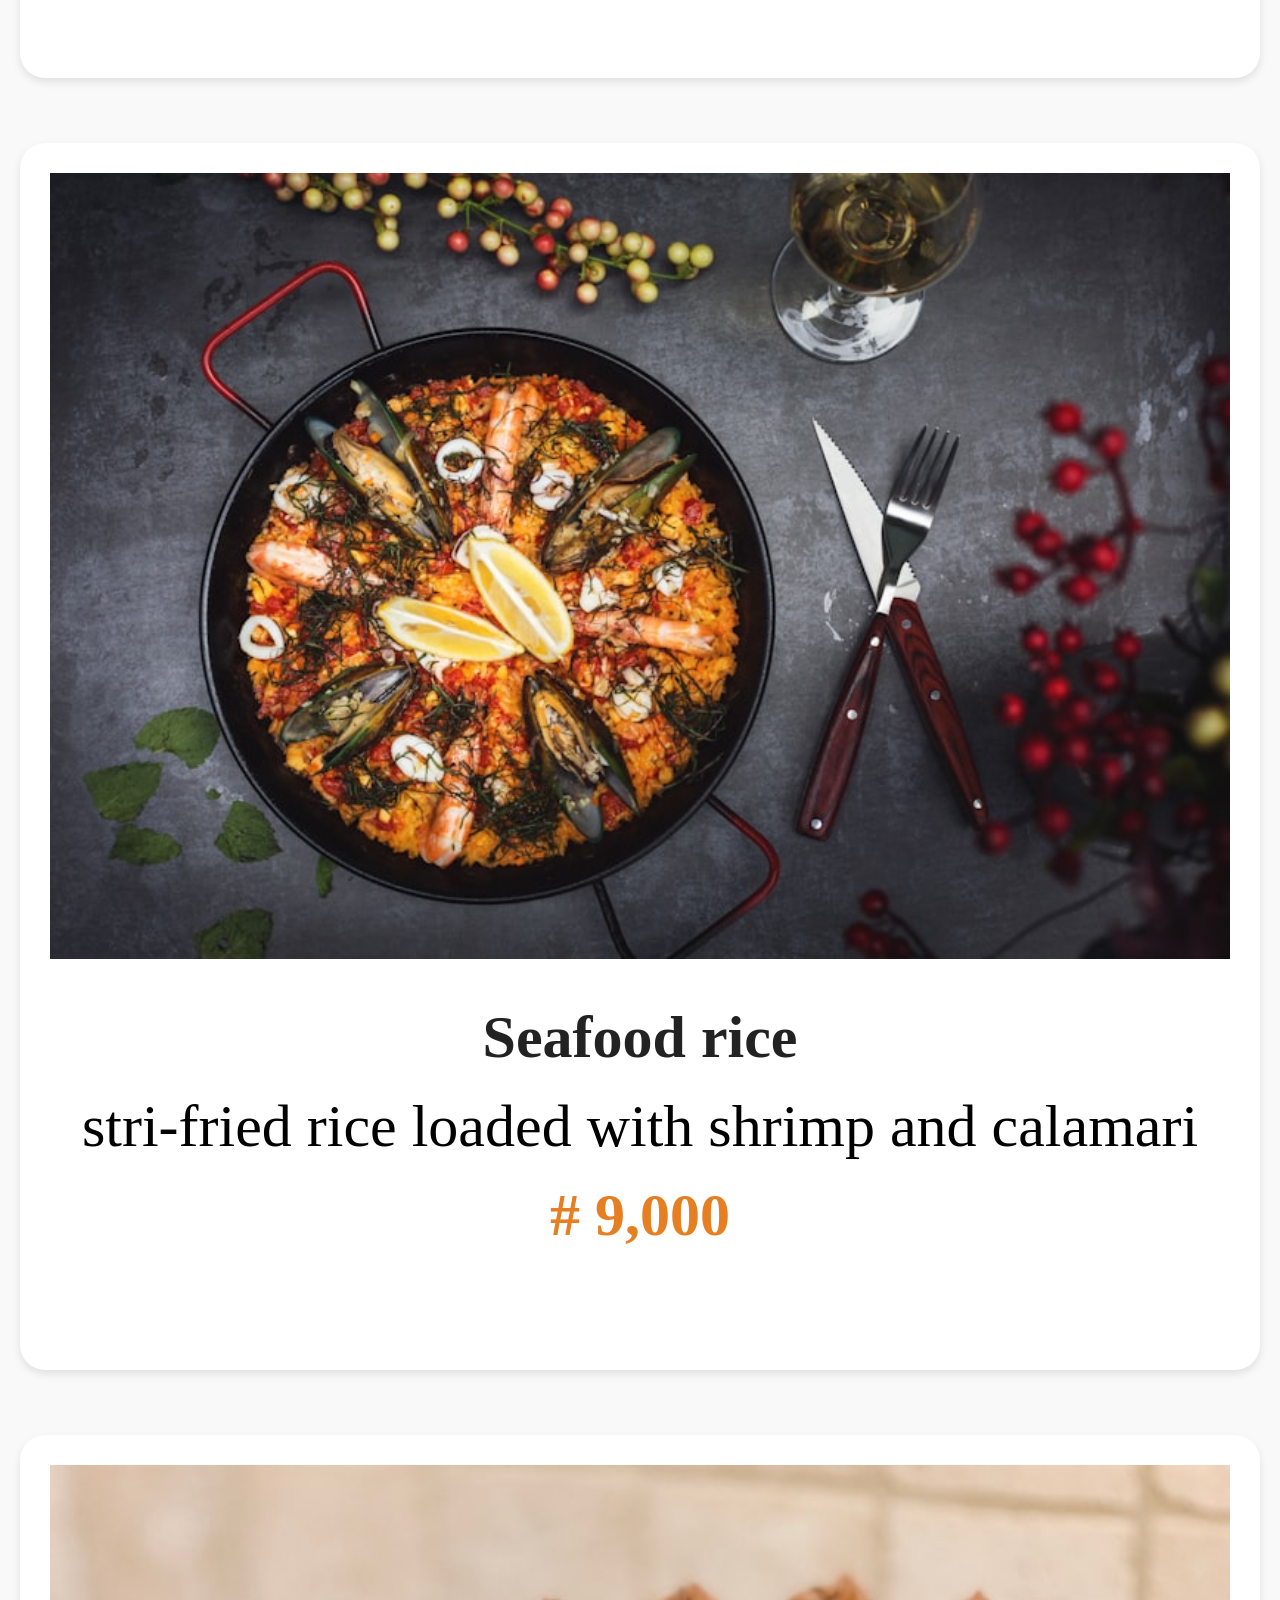
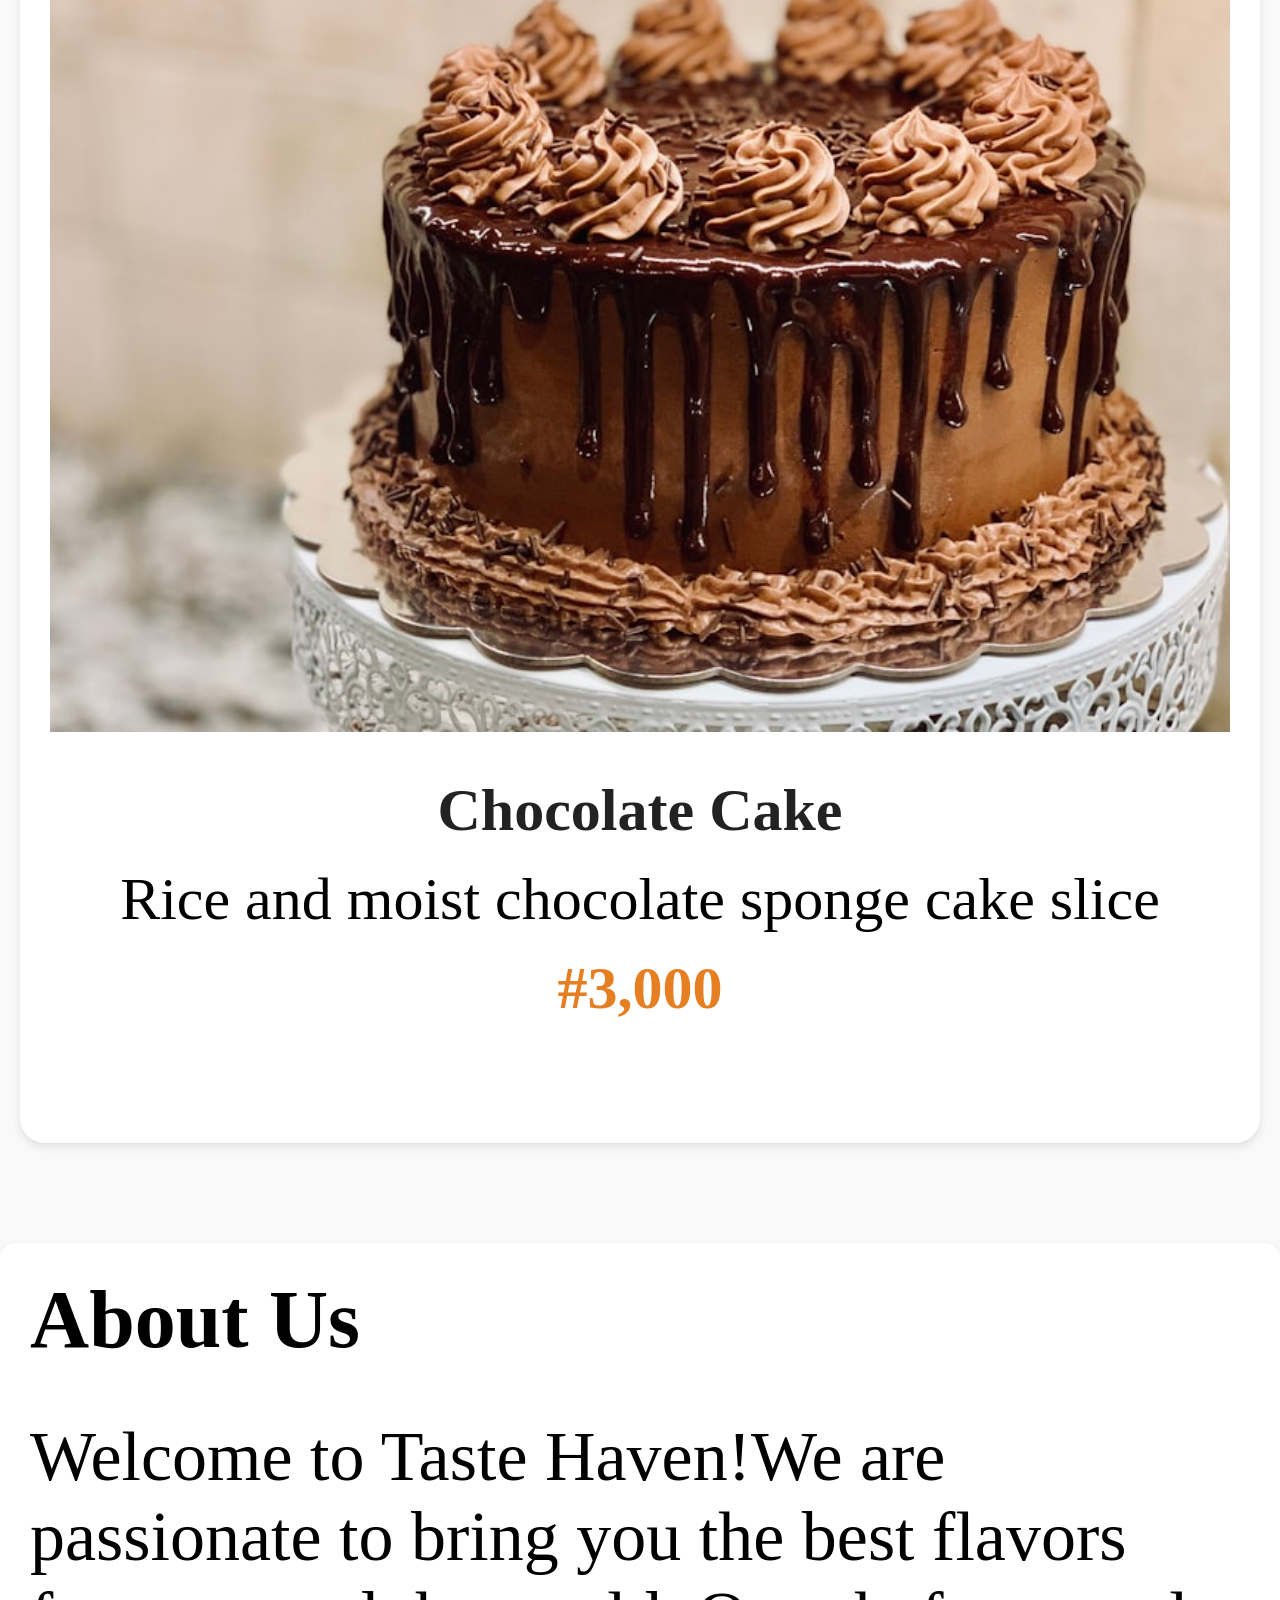
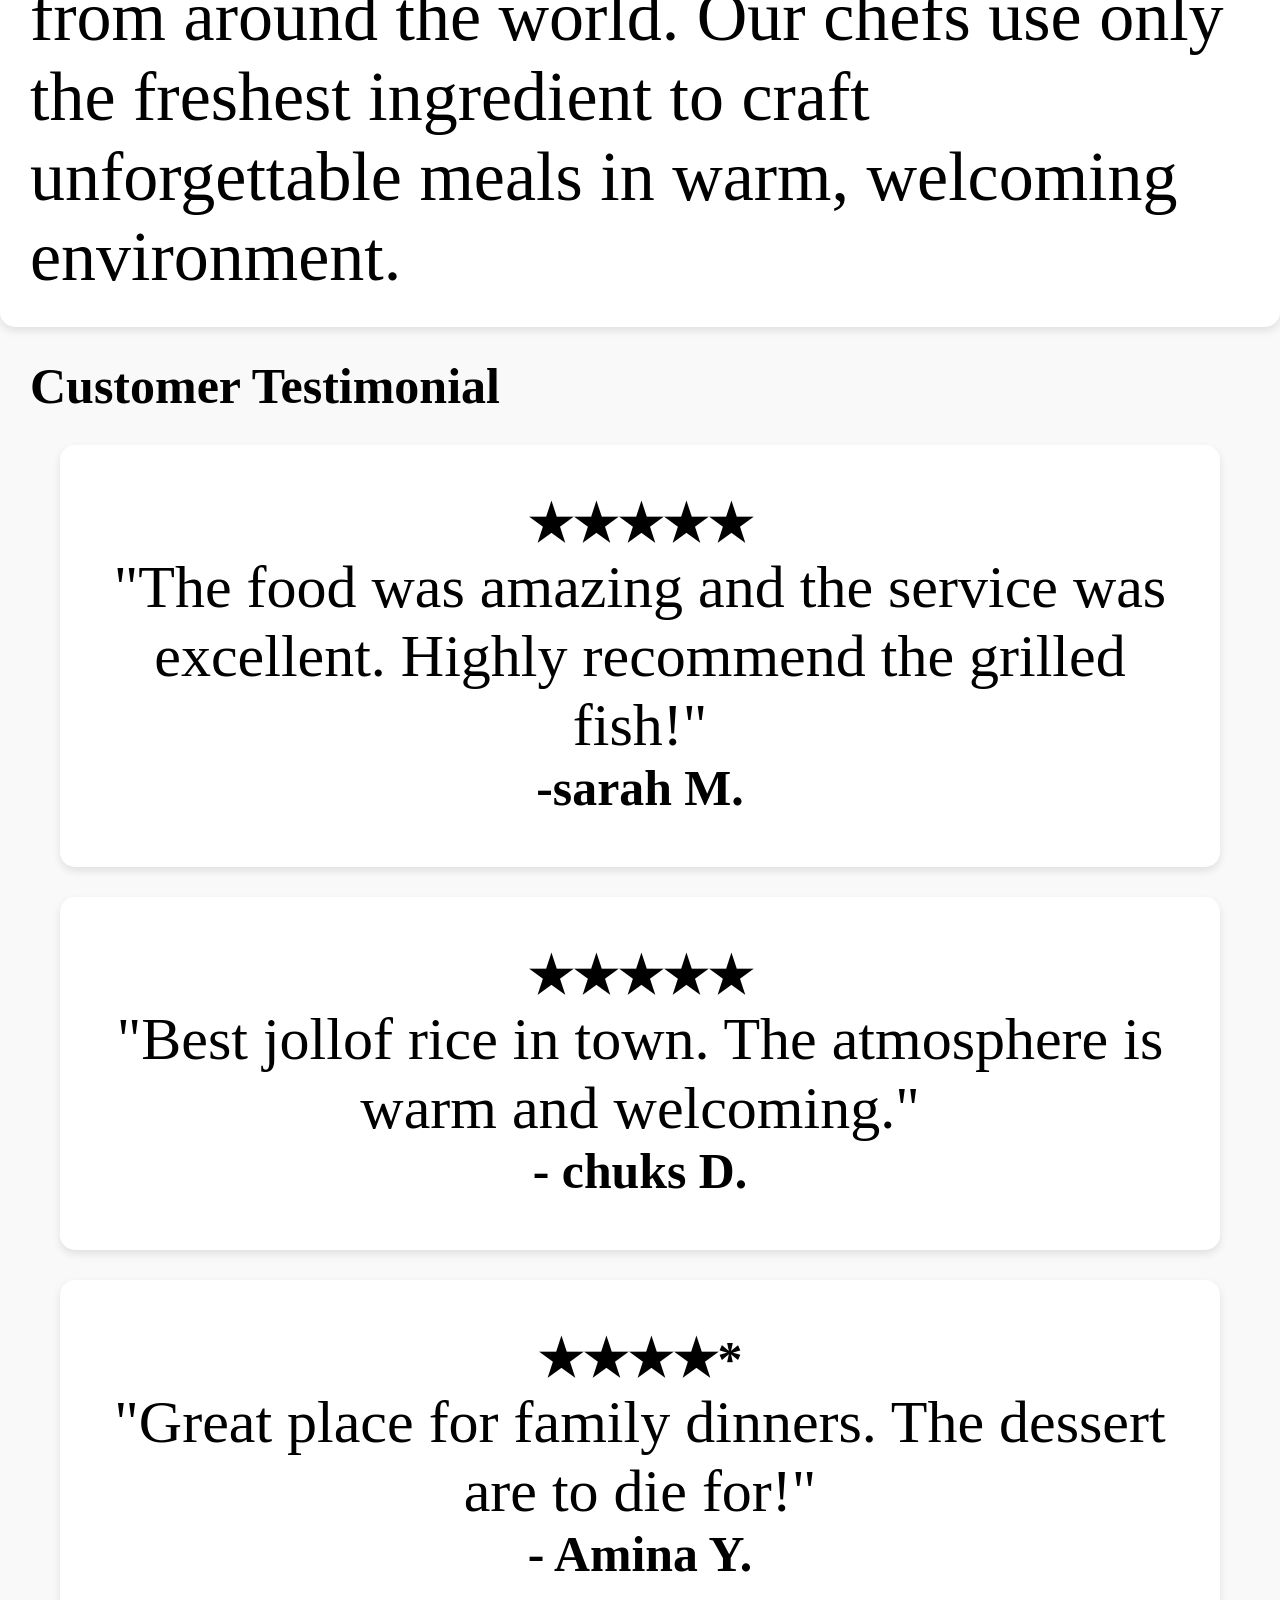
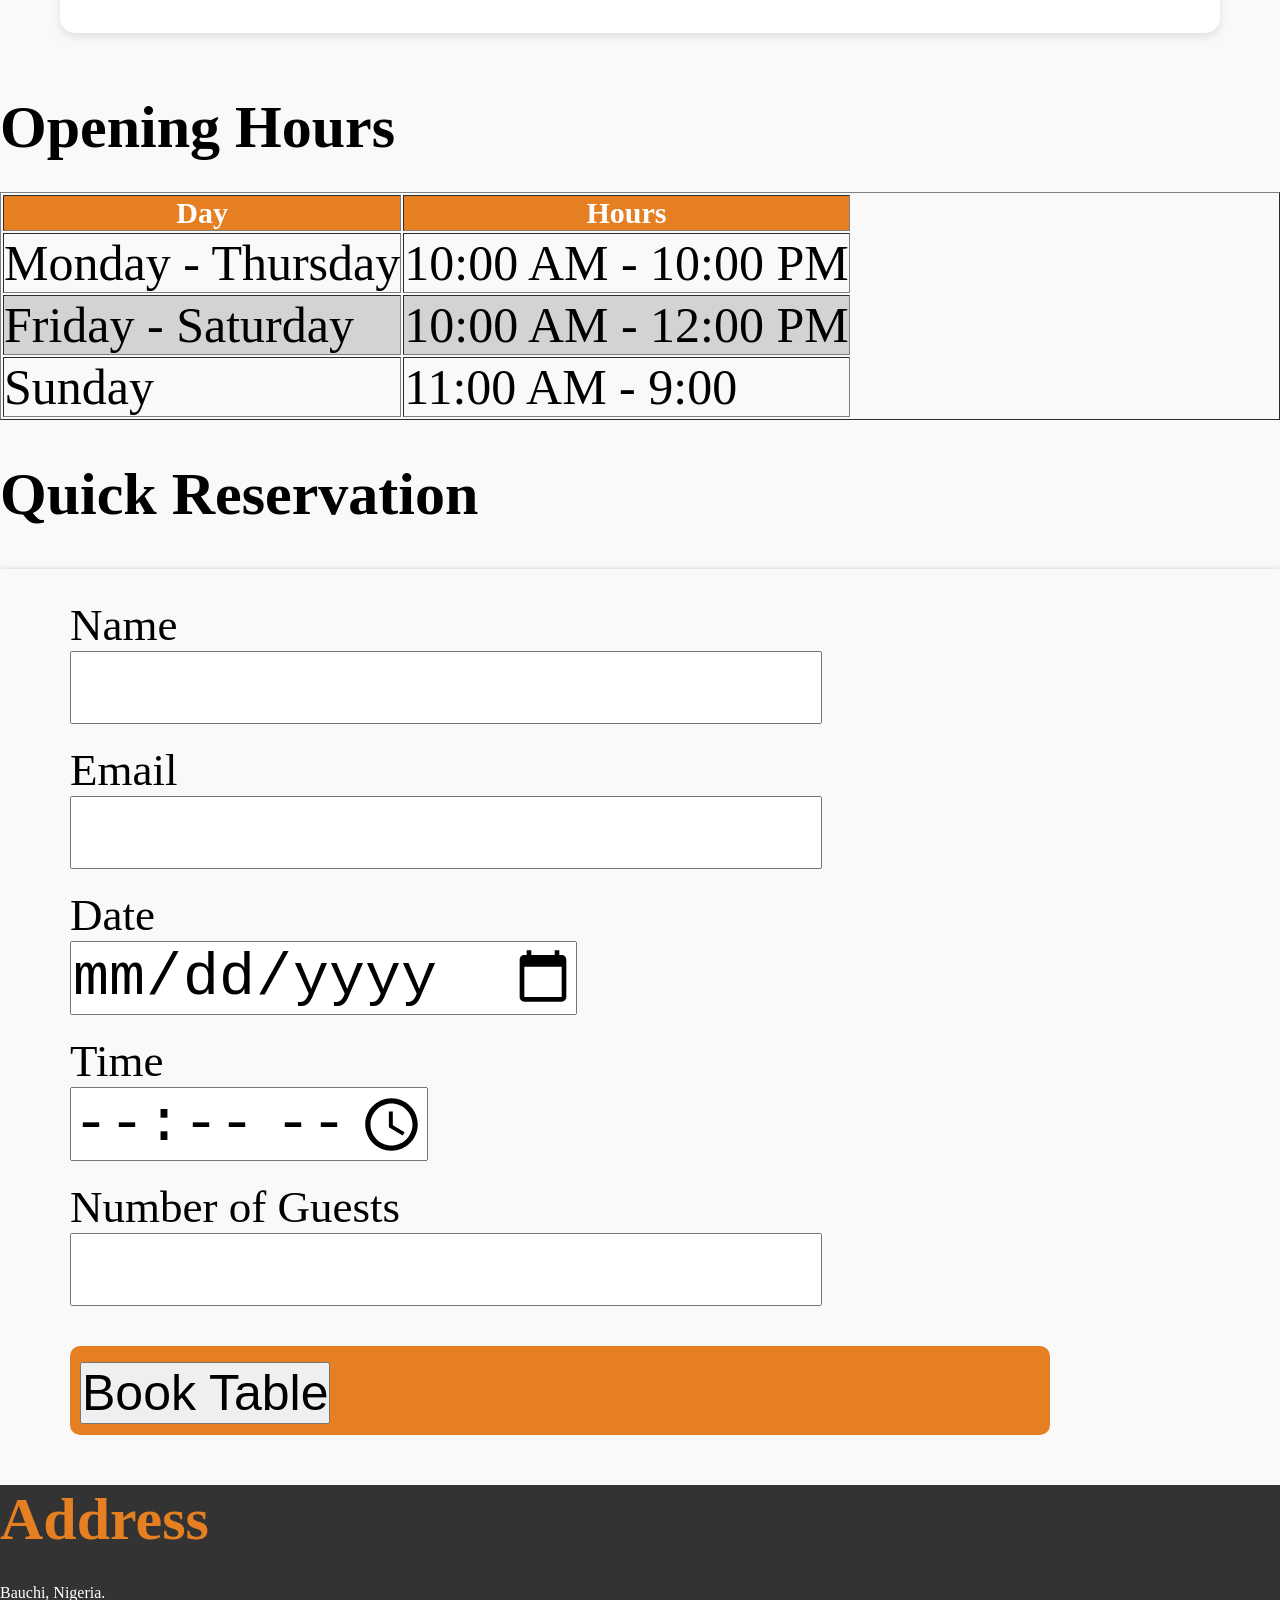
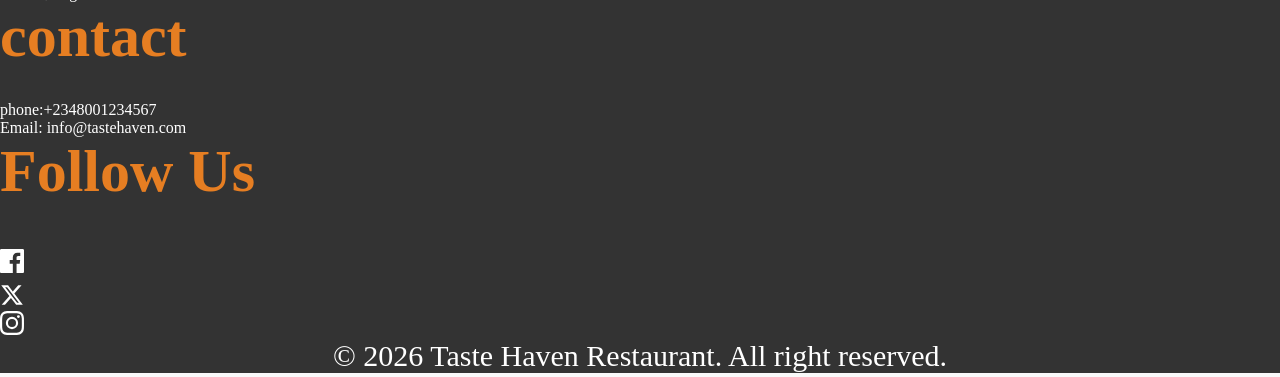
==== commit a7583350: "Update index.html" ====
--- a/index.html
+++ b/index.html
@@ -15,7 +15,7 @@
   <header class="nav-bar">
     <nav class=" nav-container">
       <div class="logo">
-        <img src="logo.png" alt="logo.png" width="100px"/>
+        <img src="logo.png" alt="image/png" width="100px"/>
       </div>
         <ul class="nav-links">
           <li><a href="#home"> Home</a></li>
